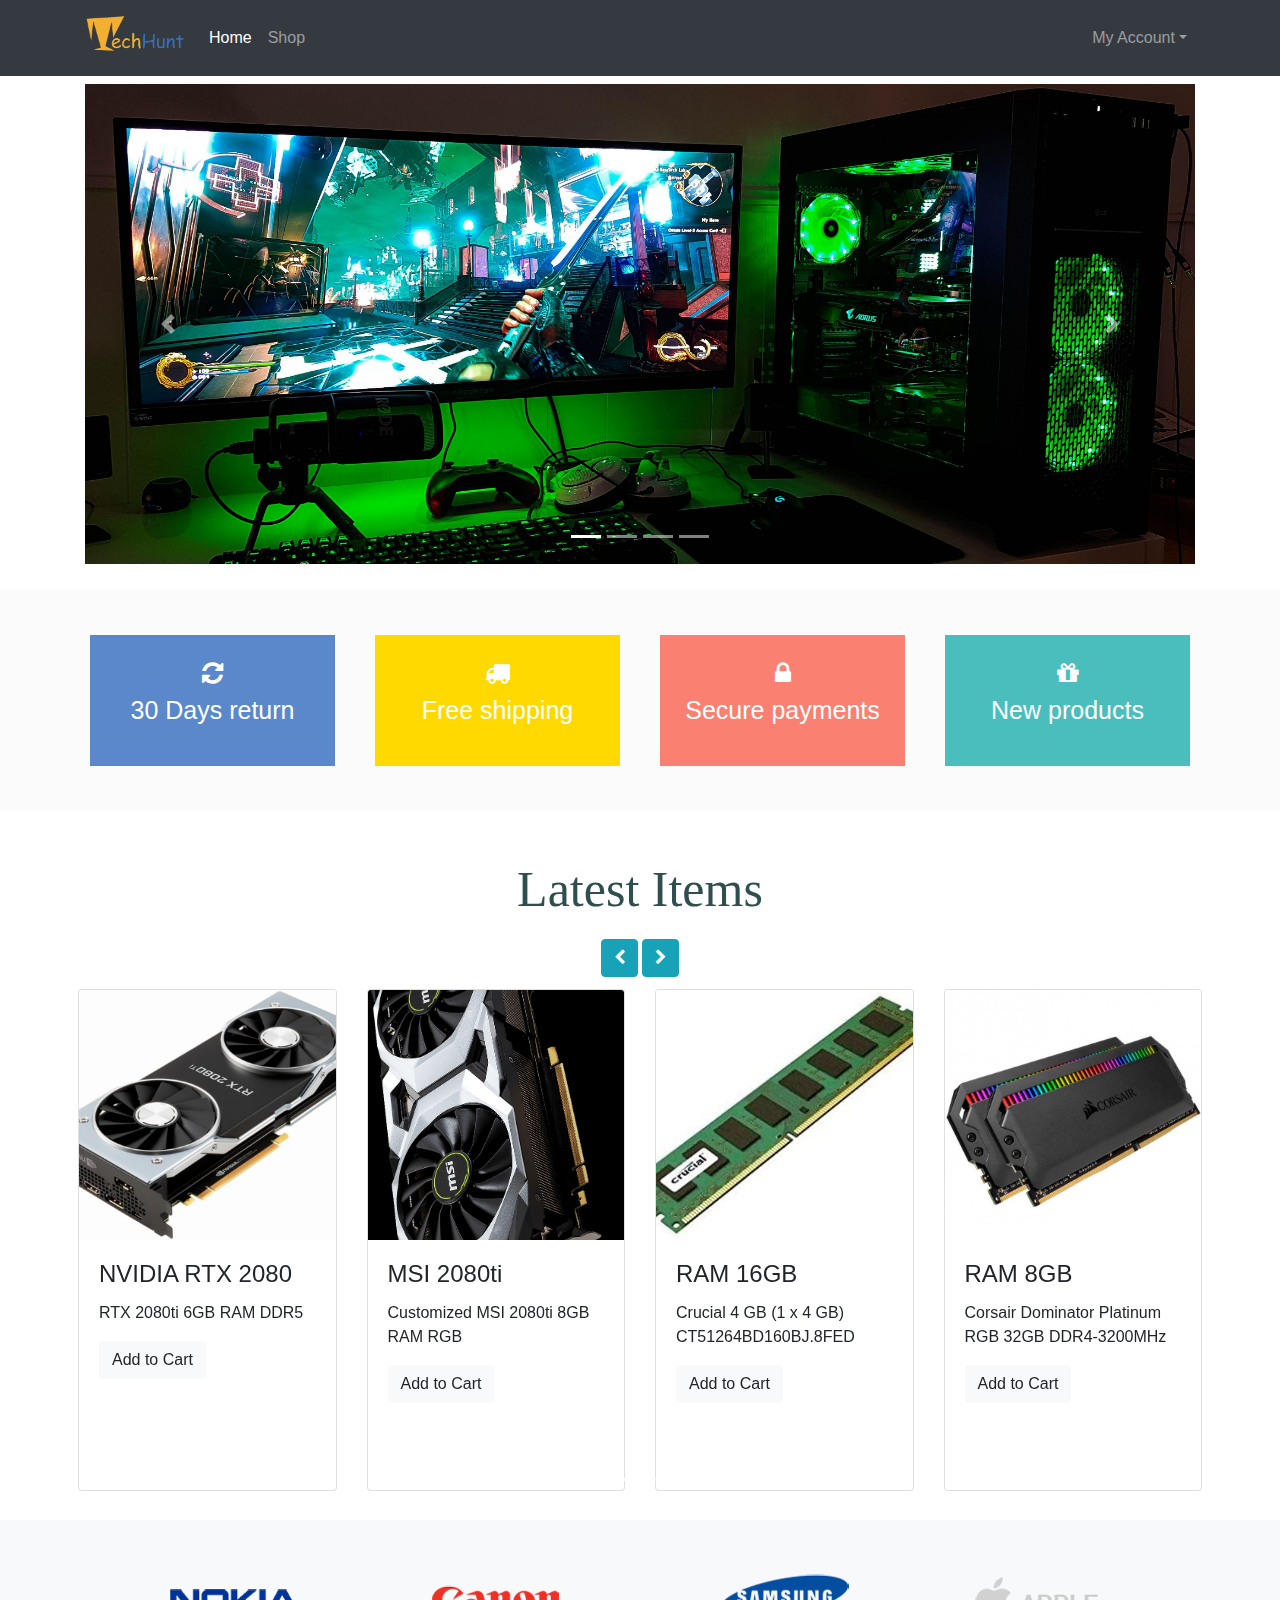
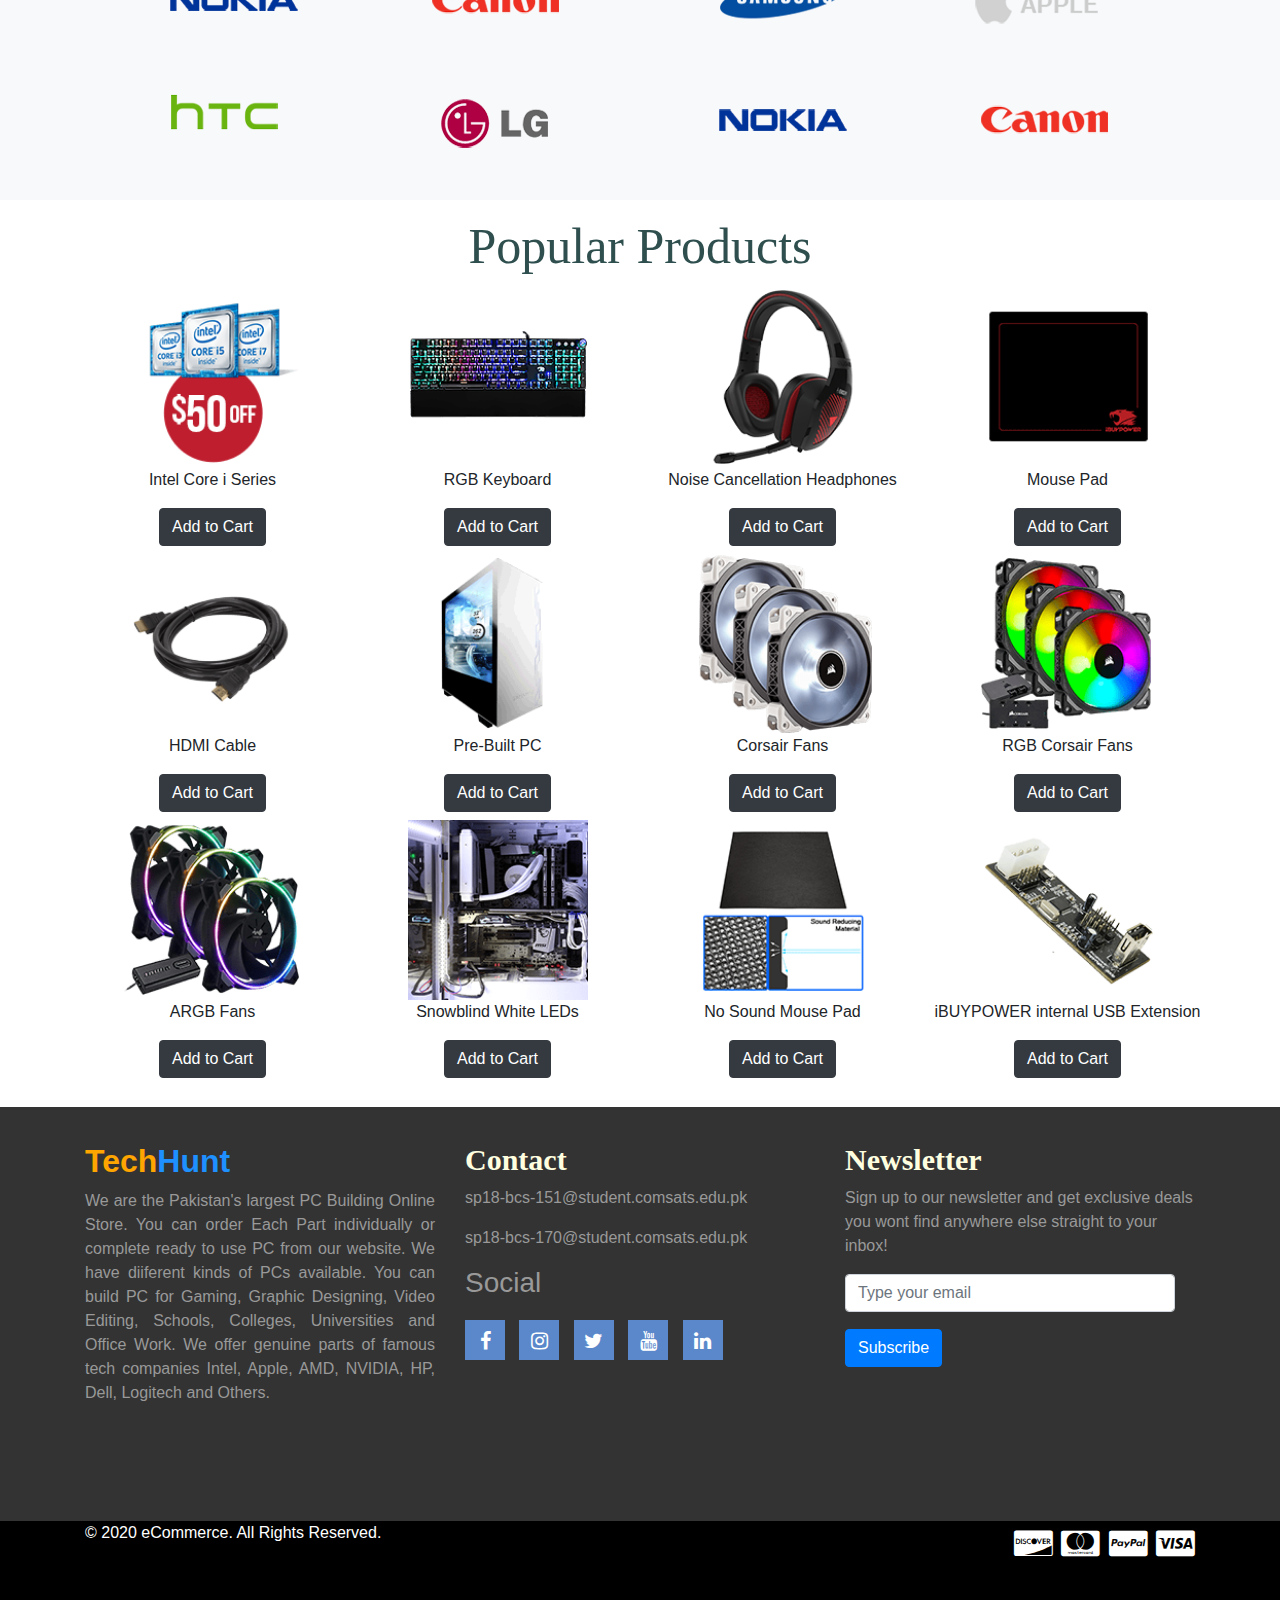
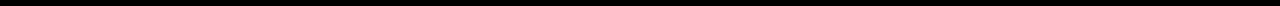
==== index.html @ 3781cc46 "Refereshed, Almost Done With Front End. Cart, Prosuct Description and Store Remaining" ====
<!DOCTYPE html>
<html>

<head>
    <title>Tech Hunt</title>
    <meta charset="utf-8">
    <meta name="viewport" content="width=device-width, initial-scale=1">

<!--    Web Icon-->
    <link rel="icon" href="img/icon-min.png">

    <link rel="stylesheet" href="css/mystyle.css">
    <link rel="stylesheet" href="css/bootstrap.min.css">
    <link rel="stylesheet" href="fa/css/font-awesome.min.css">
    <script src="js/myscript.js"></script>
    <script src="js/jquery-3.5.1.min.js"></script>
    <script src="js/popper.min.js"></script>
    <script src="js/bootstrap.min.js"></script>
</head>

<body>
<!--Navbar-->
<nav id="myNavbar" class="navbar navbar-expand-md sticky-top navbar-dark bg-dark w-100">
    <div class="container">
        <a class="navbar-brand" href="index.html"><img src="img/logo-min.png" height="50" width="100"></a>
        <button type="button" class="navbar-toggler" data-toggle="collapse" data-target="#navbarCollapse">
            <span class="fa fa-bars"></span>
        </button>
        <div id="navbarCollapse" class="collapse navbar-collapse">
            <ul class="nav navbar-nav">
                <li class="nav-item active">
                    <a href="javascript:" class="nav-link" onclick="scrollToTop(2000);">Home</a>
                </li>
                <li class="nav-item">
                    <a href="shop.html" class="nav-link">Shop</a>
                </li>
            </ul>
            <ul class="nav navbar-nav ml-auto">
                <li class="nav-item dropdown">
                    <a href="#" class="nav-link dropdown-toggle" data-toggle="dropdown">My Account</a>
                    <div class="dropdown-menu dropdown-menu-right">
                        <a href="cart.html" class="dropdown-item">Cart/Checkout</a>
                        <a href="wishlist.html" class="dropdown-item">Wishlist</a>
                        <a href="account.html" class="dropdown-item">Settings</a>
                        <div class="dropdown-divider"></div>
                        <a href="signin.html" class="dropdown-item">Login/Sign up</a>
                    </div>
                </li>
            </ul>
        </div>
    </div>
</nav>
<!--Navbar End-->
<!--Carousel to display customer's built-->
<div class="container">
    <div id="myCarousel" class="carousel slide w-100 mt-2" data-ride="carousel">
        <!-- Carousel indicators -->
        <ol class="carousel-indicators">
            <li data-target="#myCarousel" data-slide-to="0" class="active"></li>
            <li data-target="#myCarousel" data-slide-to="1"></li>
            <li data-target="#myCarousel" data-slide-to="2"></li>
            <li data-target="#myCarousel" data-slide-to="3"></li>
        </ol>
        <!-- Wrapper for carousel items -->
        <div class="carousel-inner">
            <div class="carousel-item active">
                <img src="img/carousel-1.jpg" alt="First Slide">
            </div>
            <div class="carousel-item">
                <img src="img/carousel-2.jpg" alt="Second Slide">
            </div>
            <div class="carousel-item">
                <img src="img/carousel-3.jpg" alt="Third Slide">
            </div>
            <div class="carousel-item">
                <img src="img/carousel-4.jpg" alt="Fourth Slide">
            </div>
        </div>
        <!-- Carousel controls -->
        <a class="carousel-control-prev" href="#myCarousel" data-slide="prev">
            <span class="carousel-control-prev-icon"></span>
        </a>
        <a class="carousel-control-next" href="#myCarousel" data-slide="next">
            <span class="carousel-control-next-icon"></span>
        </a>
    </div>
</div>
<!-- End Carousel to display customer's built-->
<!--Promo area-->
<div class="promo-area">
    <div class="container">
        <div class="row">
            <div class="col-md-3 col-sm-6">
                <div class="single-promo promo1">
                    <i class="fa fa-refresh"></i>
                    <p>30 Days return</p>
                </div>
            </div>
            <div class="col-md-3 col-sm-6">
                <div class="single-promo promo2">
                    <i class="fa fa-truck"></i>
                    <p>Free shipping</p>
                </div>
            </div>
            <div class="col-md-3 col-sm-6">
                <div class="single-promo promo3">
                    <i class="fa fa-lock"></i>
                    <p>Secure payments</p>
                </div>
            </div>
            <div class="col-md-3 col-sm-6">
                <div class="single-promo promo4">
                    <i class="fa fa-gift"></i>
                    <p>New products</p>
                </div>
            </div>
        </div>
    </div>
</div>
<!--Promo Area End-->
<!--Multi Item Carousel-->
<div id="multi-item-carousel-div" class="container mt-5">
    <div class="row">
        <div class="col-12 mb-2"><h1 class="lph1">Latest Items</h1></div>
    </div>
    <div class="row">
        <!--Carousel Wrapper-->
        <div id="multi-item-carousel" class="carousel slide carousel-multi-item mt-0" data-ride="carousel">
            <!--Controls-->
            <div class="controls-top p-1 w-100 text-center">
                <a class="btn btn-info" href="#multi-item-carousel" data-slide="prev"><i class="fa fa-chevron-left"></i></a>
                <a class="btn btn-info" href="#multi-item-carousel" data-slide="next"><i class="fa fa-chevron-right"></i></a>
            </div>
            <!--/.Controls-->
            <!--Indicators-->
            <ol class="carousel-indicators">
                <li data-target="#multi-item-carousel" data-slide-to="0" class="active"></li>
                <li data-target="#multi-item-carousel" data-slide-to="1"></li>
            </ol>
            <!--/.Indicators-->
            <!--Slides-->
            <div class="carousel-inner p-2" role="listbox">
                <!--First slide-->
                <div class="carousel-item active">
                    <div class="row">
                        <div class="col-md-3">
                            <div class="card mb-2">
                                <img class="card-img-top" src="img/latest-item-1.jpg" alt="Card image cap">
                                <div class="card-body">
                                    <h4 class="card-title">NVIDIA RTX 2080</h4>
                                    <p class="card-text">RTX 2080ti 6GB RAM DDR5</p>
                                    <a class="btn btn-light">Add to Cart</a>
                                </div>
                            </div>
                        </div>
                        <div class="col-md-3 clearfix d-none d-md-block">
                            <div class="card mb-2">
                                <img class="card-img-top" src="img/latest-item-2.jpg" alt="Card image cap">
                                <div class="card-body">
                                    <h4 class="card-title">MSI 2080ti</h4>
                                    <p class="card-text">Customized MSI 2080ti 8GB RAM RGB</p>
                                    <a class="btn btn-light">Add to Cart</a>
                                </div>
                            </div>
                        </div>
                        <div class="col-md-3 clearfix d-none d-md-block">
                            <div class="card mb-2">
                                <img class="card-img-top" src="img/latest-item-3.jpg" alt="Card image cap">
                                <div class="card-body">
                                    <h4 class="card-title">RAM 16GB</h4>
                                    <p class="card-text">
                                        Crucial 4 GB (1 x 4 GB) CT51264BD160BJ.8FED</p>
                                    <a class="btn btn-light">Add to Cart</a>
                                </div>
                            </div>
                        </div>
                        <div class="col-md-3 clearfix d-none d-md-block">
                            <div class="card mb-2">
                                <img class="card-img-top" src="img/latest-item-4.jpg" alt="Card image cap">
                                <div class="card-body">
                                    <h4 class="card-title">RAM 8GB</h4>
                                    <p class="card-text">Corsair Dominator Platinum RGB 32GB DDR4-3200MHz</p>
                                    <a class="btn btn-light">Add to Cart</a>
                                </div>
                            </div>
                        </div>
                    </div>
                </div>
                <!--/.First slide-->
                <!--Second slide-->
                <div class="carousel-item">
                    <div class="row">
                        <div class="col-md-3">
                            <div class="card mb-2">
                                <img class="card-img-top" src="img/latest-item-5.jpg" alt="Card image cap">
                                <div class="card-body">
                                    <h4 class="card-title">RAM 16GB</h4>
                                    <p class="card-text">G.Skill TridentZ RGB 16GB DDR4-2400MHz</p>
                                    <a class="btn btn-light">Add to Cart</a>
                                </div>
                            </div>
                        </div>
                        <div class="col-md-3 clearfix d-none d-md-block">
                            <div class="card mb-2">
                                <img class="card-img-top" src="img/latest-item-6.jpg" alt="Card image cap">
                                <div class="card-body">
                                    <h4 class="card-title">SSD 500GB</h4>
                                    <p class="card-text">FireCuda 510. Some solid read/write speeds.</p>
                                    <a class="btn btn-light">Add to Cart</a>
                                </div>
                            </div>
                        </div>
                        <div class="col-md-3 clearfix d-none d-md-block">
                            <div class="card mb-2">
                                <img class="card-img-top" src="img/latest-item-7.jpg" alt="Card image cap">
                                <div class="card-body">
                                    <h4 class="card-title">PC Case</h4>
                                    <p class="card-text">White, Elequoent and Transpaernt PC Case.</p>
                                    <a class="btn btn-light">Add to Cart</a>
                                </div>
                            </div>
                        </div>
                        <div class="col-md-3 clearfix d-none d-md-block">
                            <div class="card mb-2">
                                <img class="card-img-top" src="img/latest-item-8.jpg" alt="Card image cap">
                                <div class="card-body">
                                    <h4 class="card-title">ASUS Monitor</h4>
                                    <p class="card-text">ASUS ROG Monitor For Gaming</p>
                                    <a class="btn btn-light">Add to Cart</a>
                                </div>
                            </div>
                        </div>
                    </div>
                </div>
                <!--/.Second slide-->
            </div>
            <!--/.Slides-->
        </div>
        <!--/.Carousel Wrapper-->
    </div>
</div>
<!--Multi Item Carousel End-->
<!--Brands-->
<div class="brands-area bg-light">
    <div class="container">
        <div class="row">
            <div class="col-md-12">
                <img src="img/brand1.png" alt="">
                <img src="img/brand2.png" alt="">
                <img src="img/brand3.png" alt="">
                <img src="img/brand4.png" alt="">
                <img src="img/brand5.png" alt="">
                <img src="img/brand6.png" alt="">
                <img src="img/brand1.png" alt="">
                <img src="img/brand2.png" alt="">
            </div>
        </div>
    </div>
</div>
<!--Brands End-->
<!--Popular Items-->
<div class="container mt-3">
    <div class="row">
        <div class="col-12"><h1 class="lph1">Popular Products</h1></div>
    </div>

    <div class="row text-center">

        <div class="p-1 col-sm-6 col-md-4 col-lg-3">
            <img src="img/lp/1.png" width="180px" height="180px">
            <p>Intel Core i Series</p>
            <button class="btn btn-dark">Add to Cart</button>
        </div>
        <div class="p-1 col-sm-6 col-md-4 col-lg-3">
            <img src="img/lp/2.png" width="180px" height="180px">
            <p>RGB Keyboard</p>
            <button class="btn btn-dark">Add to Cart</button>
        </div>
        <div class="p-1 col-sm-6 col-md-4 col-lg-3">
            <img src="img/lp/3.png" width="180px" height="180px">
            <p>Noise Cancellation Headphones</p>
            <button class="btn btn-dark">Add to Cart</button>
        </div>
        <div class="p-1 col-sm-6 col-md-4 col-lg-3">
            <img src="img/lp/4.png" width="180px" height="180px">
            <p>Mouse Pad</p>
            <button class="btn btn-dark">Add to Cart</button>
        </div>
        <div class="p-1 col-sm-6 col-md-4 col-lg-3">
            <img src="img/lp/5.png" width="180px" height="180px">
            <p>HDMI Cable</p>
            <button class="btn btn-dark">Add to Cart</button>
        </div>
        <div class="p-1 col-sm-6 col-md-4 col-lg-3">
            <img src="img/lp/6.gif" width="180px" height="180px">
            <p>Pre-Built PC</p>
            <button class="btn btn-dark">Add to Cart</button>
        </div>
        <div class="p-1 col-sm-6 col-md-4 col-lg-3">
            <img src="img/lp/7.png" width="180px" height="180px">
            <p>Corsair Fans</p>
            <button class="btn btn-dark">Add to Cart</button>
        </div>
        <div class="p-1 col-sm-6 col-md-4 col-lg-3">
            <img src="img/lp/8.png" width="180px" height="180px">
            <p>RGB Corsair Fans</p>
            <button class="btn btn-dark">Add to Cart</button>
        </div>
        <div class="p-1 col-sm-6 col-md-4 col-lg-3">
            <img src="img/lp/9.png" width="180px" height="180px">
            <p>ARGB Fans</p>
            <button class="btn btn-dark">Add to Cart</button>
        </div>
        <div class="p-1 col-sm-6 col-md-4 col-lg-3">
            <img src="img/lp/10.png" width="180px" height="180px">
            <p>Snowblind White LEDs</p>
            <button class="btn btn-dark">Add to Cart</button>
        </div>
        <div class="p-1 col-sm-6 col-md-4 col-lg-3">
            <img src="img/lp/11.png" width="180px" height="180px">
            <p>No Sound Mouse Pad</p>
            <button class="btn btn-dark">Add to Cart</button>
        </div>
        <div class="p-1 col-sm-6 col-md-4 col-lg-3">
            <img src="img/lp/12.png" width="180px" height="180px">
            <p>iBUYPOWER internal USB Extension</p>
            <button class="btn btn-dark">Add to Cart</button>
        </div>
    </div>
</div>
<!--Popular Items End-->
<!--Top Footer Area-->
<div class="footer-top-area">
    <div class="container">
        <div class="row">
            <div class="col-md-4">
                <div class="footer-about-us">
                    <h2>
                        <a style="color: orange">Tech</a><a style="color: dodgerblue">Hunt</a>
                    </h2>
                    <p>We are the Pakistan's largest PC Building Online Store. You can order Each Part individually or
                    complete ready to use PC from our website. We have diiferent kinds of PCs available. You can build
                        PC for Gaming, Graphic Designing, Video Editing, Schools, Colleges, Universities and Office Work.
                    We offer genuine parts of famous tech companies Intel, Apple, AMD, NVIDIA, HP, Dell, Logitech and
                    Others.
                    </p>
                </div>
            </div>
            <div class="col-md-4">
                <div class="footer-newsletter">
                    <h2 class="footer-wid-title">Contact</h2>
                    <p>sp18-bcs-151@student.comsats.edu.pk</p>
                    <p>sp18-bcs-170@student.comsats.edu.pk</p>
                    <h3 class="h3">Social</h3>
                    <div class="footer-social">
                        <a href="https://www.facebook.com/" target="_blank"><i class="fa fa-facebook"></i></a>
                        <a href="https://www.instagram.com/" target="_blank"><i class="fa fa-instagram"></i></a>
                        <a href="https://www.twitter.com/" target="_blank"><i class="fa fa-twitter"></i></a>
                        <a href="https://www.youtube.com/" target="_blank"><i class="fa fa-youtube"></i></a>
                        <a href="https://www.linkedin.com/" target="_blank"><i class="fa fa-linkedin"></i></a>
                    </div>
                </div>
            </div>
            <div class="col-md-4">
                <div class="footer-newsletter">
                    <h2 class="footer-wid-title">Newsletter</h2>
                    <p>Sign up to our newsletter and get exclusive deals you wont find anywhere else straight to your inbox!</p>
                    <div class="input-group">
                        <form id="sub-form" class="form-inline" action="#">
                            <div class="col-12">
                                <label>
                                    <input class="form-control" type="email" placeholder="Type your email">
                                </label>
                            </div>
                            <div class="col-12">
                                <input class="btn btn-primary" type="submit" value="Subscribe">
                            </div>
                        </form>
                    </div>
                </div>
            </div>
        </div>
    </div>
</div>
<!--Top Footer Area End-->
<!--Bottom Footer-->
<div class="footer-bottom-area">
    <div class="container">
        <div class="row">
            <div class="col-md-8">
                <div class="copyright">
                    <p>© 2020 eCommerce. All Rights Reserved.</p>
                </div>
            </div>
            <div class="col-md-4">
                <div class="footer-card-icon">
                    <i class="fa fa-cc-discover"></i>
                    <i class="fa fa-cc-mastercard"></i>
                    <i class="fa fa-cc-paypal"></i>
                    <i class="fa fa-cc-visa"></i>
                </div>
            </div>
        </div>
    </div>
</div>
<!--Bottom Footer End-->
</body>
</html>
---- css/mystyle.css ----
body {
    margin: 0;
    padding: 0;
    border: 0;
}
img {
    object-fit: cover;
}
/*Index Page*/
.jumbo {
    background-image: url("../img/bg.jpg");
    background-size:100%;
    background-repeat: no-repeat;
    background-attachment: fixed;
}
/*Footer*/
.copyright {
    background-color: black;
    color: white;
    width: 100%;
    text-align: center;

}
/*Carousel slider to show customer's PC*/
#myCarousel .carousel-item img {
    height: 480px;
    width: 100%;
}
/*Top Footer*/
.footer-top-area {
    margin-top: 2%;
    background: none repeat scroll 0 0 #333;
    color: #999;
    padding: 35px 0 100px;
}
@media only screen and (max-width: 767px) {
    .footer-top-area .zigzag-bottom{
        padding: 35px 0 125px;
    }
}
.footer-top-area .zigzag-bottom {
    background: #f4f4f4;
}
.footer-social a {
    background: none repeat scroll 0 0 #5a88ca;
    color: #fff;
    display: inline-block;
    font-size: 20px;
    height: 40px;
    margin-bottom: 10px;
    margin-right: 10px;
    padding-top: 5px;
    text-align: center;
    width: 40px;
    border: 1px solid #5a88ca;
}
.footer-about-us h2 {
    font-weight: bold;
}
.footer-about-us p {
    text-align: justify;
}
.footer-social {
    margin-top: 20px;
}
.footer-newsletter {
    display: block;
    font-family: Arial, Helvetica, sans-serif;
}
.footer-wid-title {
    font-family: "raleway", serif;
    font-size: 30px;
    font-weight: Bold;
    color: lightyellow;
}
#sub-form div {
    padding: 0;
}
#sub-form div .form-control {
    width: 100%;
}
#sub-form div .btn {
    margin-top: 5%;
}
/*Bottom Footer*/
.footer-bottom-area {
    background: none repeat scroll 0 0 #000;
    color: #fff;
    padding-bottom: 40px;
}
.footer-card-icon {
    font-size: 30px;
    text-align: right;
}
.copyright {
    text-align: left;
}
/*Index Page promo*/
.promo-area {
    margin-top: 2%;
    background: #fbfbfb;
    color: #fff;
    padding: 40px 0 40px;
}
.single-promo {
    font-size: 25px;
    font-weight: 200;
    padding: 20px 10px;
    margin: 2% 2%;
    text-align: center;
}
.promo1 {
    background-color: #5a88ca;
}
.promo2 {
    background-color: #ffd900;
}
.promo3 {
    background-color: #fa8072;
}
.promo4 {
    background-color: #4abebd;
}
.promo1:hover, .promo2:hover, .promo3:hover, .promo4:hover{
    background-color: black;
}
/*2nd Carousel*/
.carousel2-header {
    font-size: 60px;
    margin-bottom: 0;
    color: white;
    font-family: "Calibri",serif;
    font-weight: 100;
    width: 100%;
    text-align: center;
}
#multi-item-carousel img {
    height: 250px;
}
#multi-item-carousel .card-body{
    height: 250px;
}
/*Brand Area*/
.brands-area {
    text-align: center;
    width: 100%;
    margin-top: 1%;
    padding: 20px 0 20px;
}
/*Latest Products Area*/
.lph1 {
    font-size: 50px;
    text-align: center;
    color: darkslategrey;
    font-family: "Calibri",serif;
    font-weight: 100;
}
/* Login form */
#tron{
    background: url("../img/carousel-1.jpg");
    background-size: 100% 100%;
    text-align: center;
    border-radius: 0% !important;
    background-size: cover;
    position: centre centre;
    height: 500px;
    z-index: -1;
    opacity: 0.9;
    background-color: black;

}
#first{
    background: url("../img/login.jpg");
    width: 320px;
    height: 420px;
    float:right;
    box-sizing: border-box;
}
#signup .btn{
    background-color: white;
    border: none;
    color: white;
    padding: 16px 32px;
    text-align: center;
    font-size: 40px;
    margin-left: 50px;
    transition: 0.3s;
}

#signup .btn:hover {
    background-color: #3e8e41;
    color: white;
}
#first{
    float:right;
    width: 30%;
    background-color: black;
    height: 500px;
}
#head{
    color: antiquewhite;font-family:'Franklin Gothic Medium', 'Arial Narrow', Arial, sans-serif;margin-left: 20px;margin-top: 50px;
}
#signup @font-face {
    font-family: myFirstFont;
    src: url(https://www.myfonts.com/fonts/zetafonts/adlery-pro/);
}
/* SignUP styling */
#signup{
    background: url("../img/login_1.jpg");
    width: 1100px;
    margin: 0 auto;
    height: 800px;
    background-color: yellow;
    box-shadow: 5px 10px 5px #888888;
}
/* for left side columns */
#up{
    width: 50%;
    color: #f4f4f4;
    margin: 0 auto;
}
/* for right side colums */
#down{
    width: 50%;
    color: #f4f4f4;
}
#datepicker{
    width:50%;
}
#datepicker > span:hover{cursor: pointer;}

#lab{
    color: white;
}
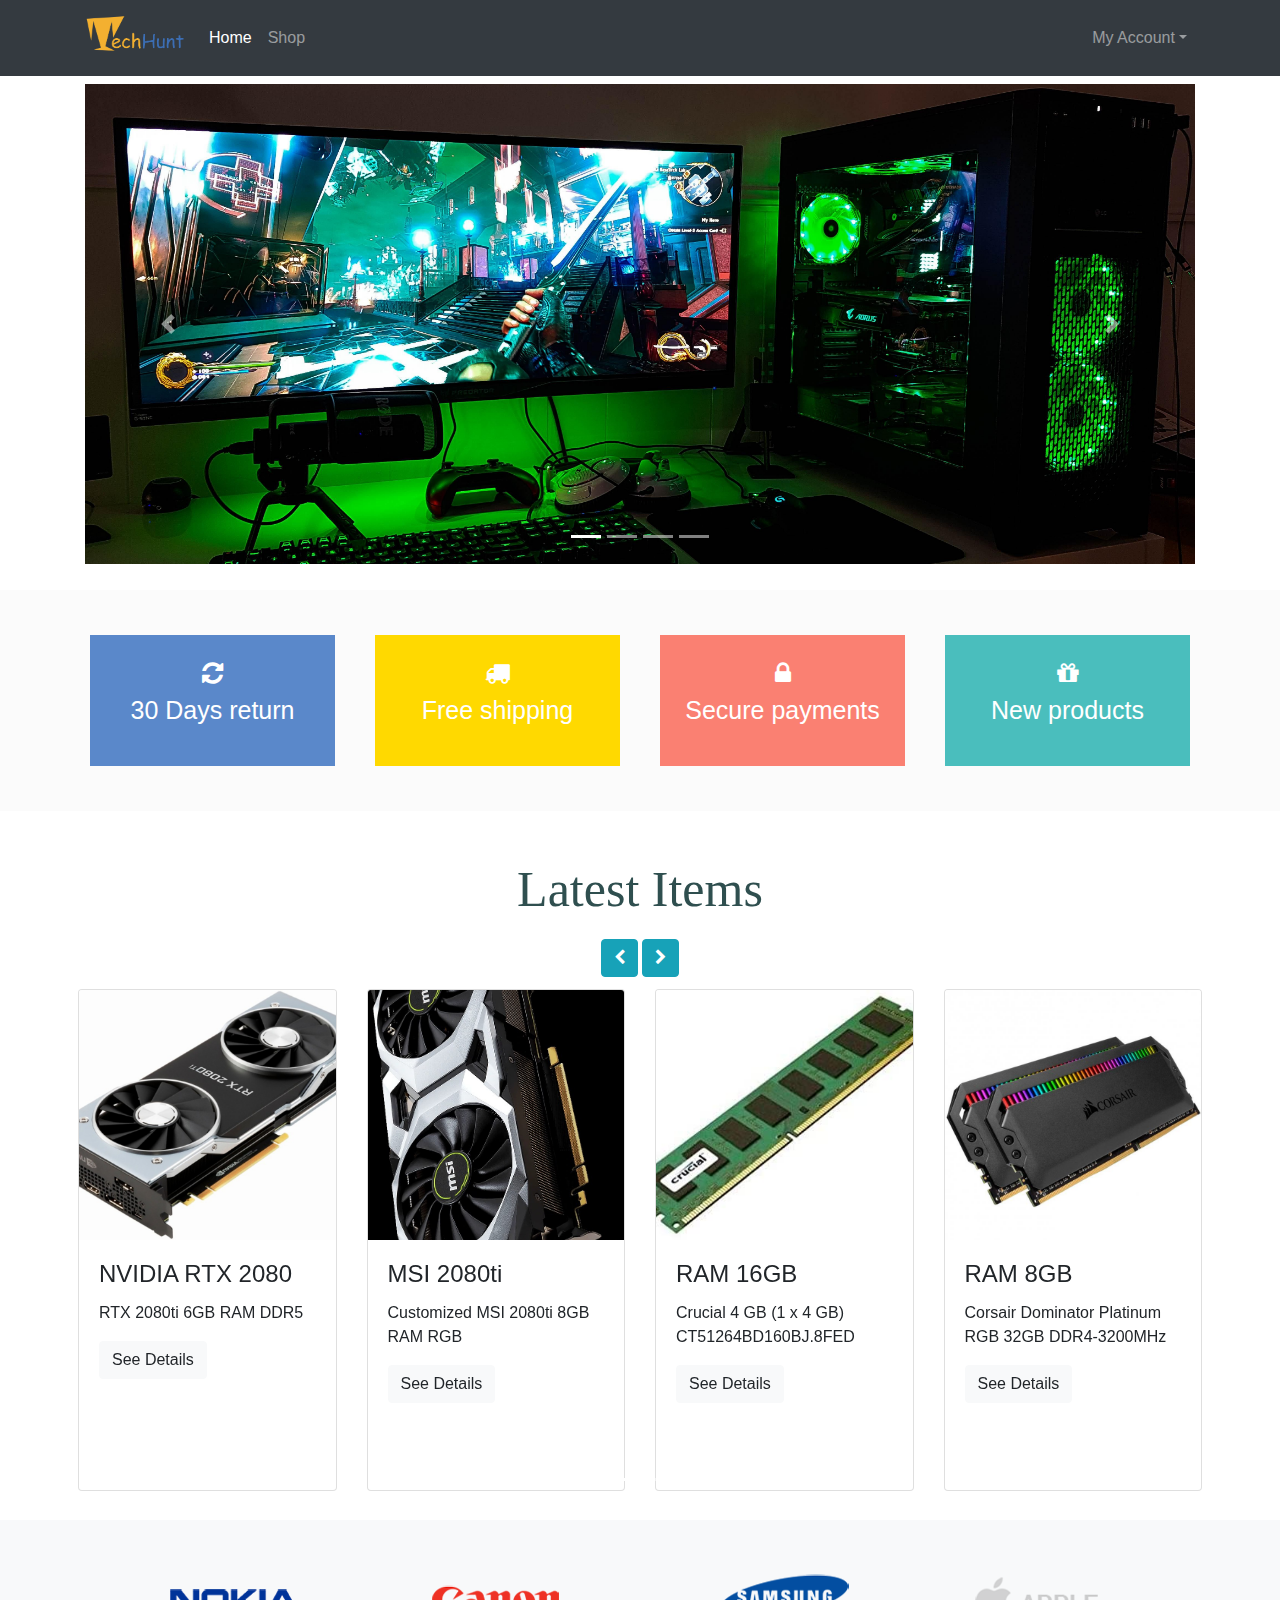
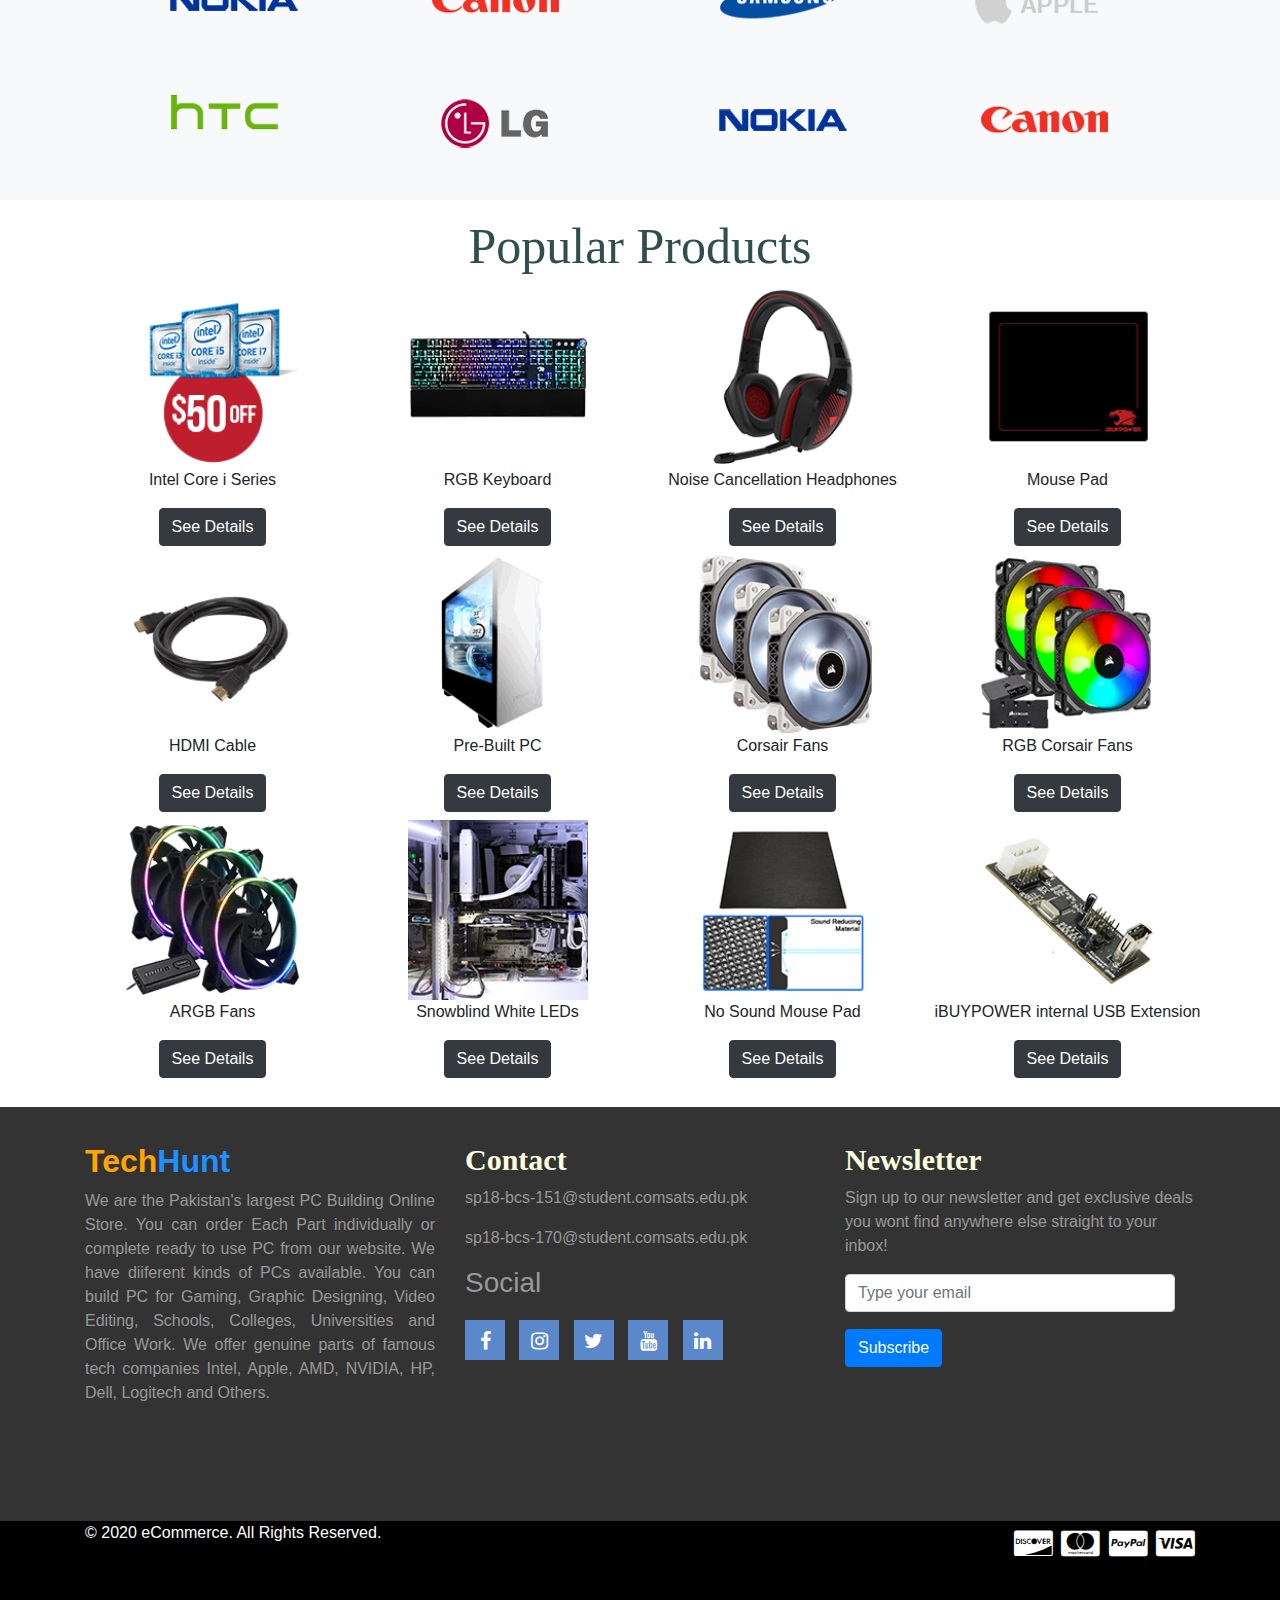
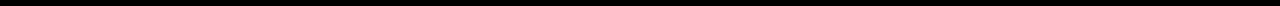
==== commit c402dd3c: "Done with almost everything. Checkout/Cart and shop remaining" ====
--- a/index.html
+++ b/index.html
@@ -149,7 +149,7 @@
                                 <div class="card-body">
                                     <h4 class="card-title">NVIDIA RTX 2080</h4>
                                     <p class="card-text">RTX 2080ti 6GB RAM DDR5</p>
-                                    <a class="btn btn-light">Add to Cart</a>
+                                    <a class="btn btn-light">See Details</a>
                                 </div>
                             </div>
                         </div>
@@ -159,7 +159,7 @@
                                 <div class="card-body">
                                     <h4 class="card-title">MSI 2080ti</h4>
                                     <p class="card-text">Customized MSI 2080ti 8GB RAM RGB</p>
-                                    <a class="btn btn-light">Add to Cart</a>
+                                    <a class="btn btn-light">See Details</a>
                                 </div>
                             </div>
                         </div>
@@ -170,7 +170,7 @@
                                     <h4 class="card-title">RAM 16GB</h4>
                                     <p class="card-text">
                                         Crucial 4 GB (1 x 4 GB) CT51264BD160BJ.8FED</p>
-                                    <a class="btn btn-light">Add to Cart</a>
+                                    <a class="btn btn-light">See Details</a>
                                 </div>
                             </div>
                         </div>
@@ -180,7 +180,7 @@
                                 <div class="card-body">
                                     <h4 class="card-title">RAM 8GB</h4>
                                     <p class="card-text">Corsair Dominator Platinum RGB 32GB DDR4-3200MHz</p>
-                                    <a class="btn btn-light">Add to Cart</a>
+                                    <a class="btn btn-light">See Details</a>
                                 </div>
                             </div>
                         </div>
@@ -196,7 +196,7 @@
                                 <div class="card-body">
                                     <h4 class="card-title">RAM 16GB</h4>
                                     <p class="card-text">G.Skill TridentZ RGB 16GB DDR4-2400MHz</p>
-                                    <a class="btn btn-light">Add to Cart</a>
+                                    <a class="btn btn-light">See Details</a>
                                 </div>
                             </div>
                         </div>
@@ -206,7 +206,7 @@
                                 <div class="card-body">
                                     <h4 class="card-title">SSD 500GB</h4>
                                     <p class="card-text">FireCuda 510. Some solid read/write speeds.</p>
-                                    <a class="btn btn-light">Add to Cart</a>
+                                    <a class="btn btn-light">See Details</a>
                                 </div>
                             </div>
                         </div>
@@ -216,7 +216,7 @@
                                 <div class="card-body">
                                     <h4 class="card-title">PC Case</h4>
                                     <p class="card-text">White, Elequoent and Transpaernt PC Case.</p>
-                                    <a class="btn btn-light">Add to Cart</a>
+                                    <a class="btn btn-light">See Details</a>
                                 </div>
                             </div>
                         </div>
@@ -226,7 +226,7 @@
                                 <div class="card-body">
                                     <h4 class="card-title">ASUS Monitor</h4>
                                     <p class="card-text">ASUS ROG Monitor For Gaming</p>
-                                    <a class="btn btn-light">Add to Cart</a>
+                                    <a class="btn btn-light">See Details</a>
                                 </div>
                             </div>
                         </div>
@@ -269,62 +269,62 @@
         <div class="p-1 col-sm-6 col-md-4 col-lg-3">
             <img src="img/lp/1.png" width="180px" height="180px">
             <p>Intel Core i Series</p>
-            <button class="btn btn-dark">Add to Cart</button>
+            <button class="btn btn-dark">See Details</button>
         </div>
         <div class="p-1 col-sm-6 col-md-4 col-lg-3">
             <img src="img/lp/2.png" width="180px" height="180px">
             <p>RGB Keyboard</p>
-            <button class="btn btn-dark">Add to Cart</button>
+            <button class="btn btn-dark">See Details</button>
         </div>
         <div class="p-1 col-sm-6 col-md-4 col-lg-3">
             <img src="img/lp/3.png" width="180px" height="180px">
             <p>Noise Cancellation Headphones</p>
-            <button class="btn btn-dark">Add to Cart</button>
+            <button class="btn btn-dark">See Details</button>
         </div>
         <div class="p-1 col-sm-6 col-md-4 col-lg-3">
             <img src="img/lp/4.png" width="180px" height="180px">
             <p>Mouse Pad</p>
-            <button class="btn btn-dark">Add to Cart</button>
+            <button class="btn btn-dark">See Details</button>
         </div>
         <div class="p-1 col-sm-6 col-md-4 col-lg-3">
             <img src="img/lp/5.png" width="180px" height="180px">
             <p>HDMI Cable</p>
-            <button class="btn btn-dark">Add to Cart</button>
+            <button class="btn btn-dark">See Details</button>
         </div>
         <div class="p-1 col-sm-6 col-md-4 col-lg-3">
             <img src="img/lp/6.gif" width="180px" height="180px">
             <p>Pre-Built PC</p>
-            <button class="btn btn-dark">Add to Cart</button>
+            <button class="btn btn-dark">See Details</button>
         </div>
         <div class="p-1 col-sm-6 col-md-4 col-lg-3">
             <img src="img/lp/7.png" width="180px" height="180px">
             <p>Corsair Fans</p>
-            <button class="btn btn-dark">Add to Cart</button>
+            <button class="btn btn-dark">See Details</button>
         </div>
         <div class="p-1 col-sm-6 col-md-4 col-lg-3">
             <img src="img/lp/8.png" width="180px" height="180px">
             <p>RGB Corsair Fans</p>
-            <button class="btn btn-dark">Add to Cart</button>
+            <button class="btn btn-dark">See Details</button>
         </div>
         <div class="p-1 col-sm-6 col-md-4 col-lg-3">
             <img src="img/lp/9.png" width="180px" height="180px">
             <p>ARGB Fans</p>
-            <button class="btn btn-dark">Add to Cart</button>
+            <button class="btn btn-dark">See Details</button>
         </div>
         <div class="p-1 col-sm-6 col-md-4 col-lg-3">
             <img src="img/lp/10.png" width="180px" height="180px">
             <p>Snowblind White LEDs</p>
-            <button class="btn btn-dark">Add to Cart</button>
+            <button class="btn btn-dark">See Details</button>
         </div>
         <div class="p-1 col-sm-6 col-md-4 col-lg-3">
             <img src="img/lp/11.png" width="180px" height="180px">
             <p>No Sound Mouse Pad</p>
-            <button class="btn btn-dark">Add to Cart</button>
+            <button class="btn btn-dark">See Details</button>
         </div>
         <div class="p-1 col-sm-6 col-md-4 col-lg-3">
             <img src="img/lp/12.png" width="180px" height="180px">
             <p>iBUYPOWER internal USB Extension</p>
-            <button class="btn btn-dark">Add to Cart</button>
+            <button class="btn btn-dark">See Details</button>
         </div>
     </div>
 </div>
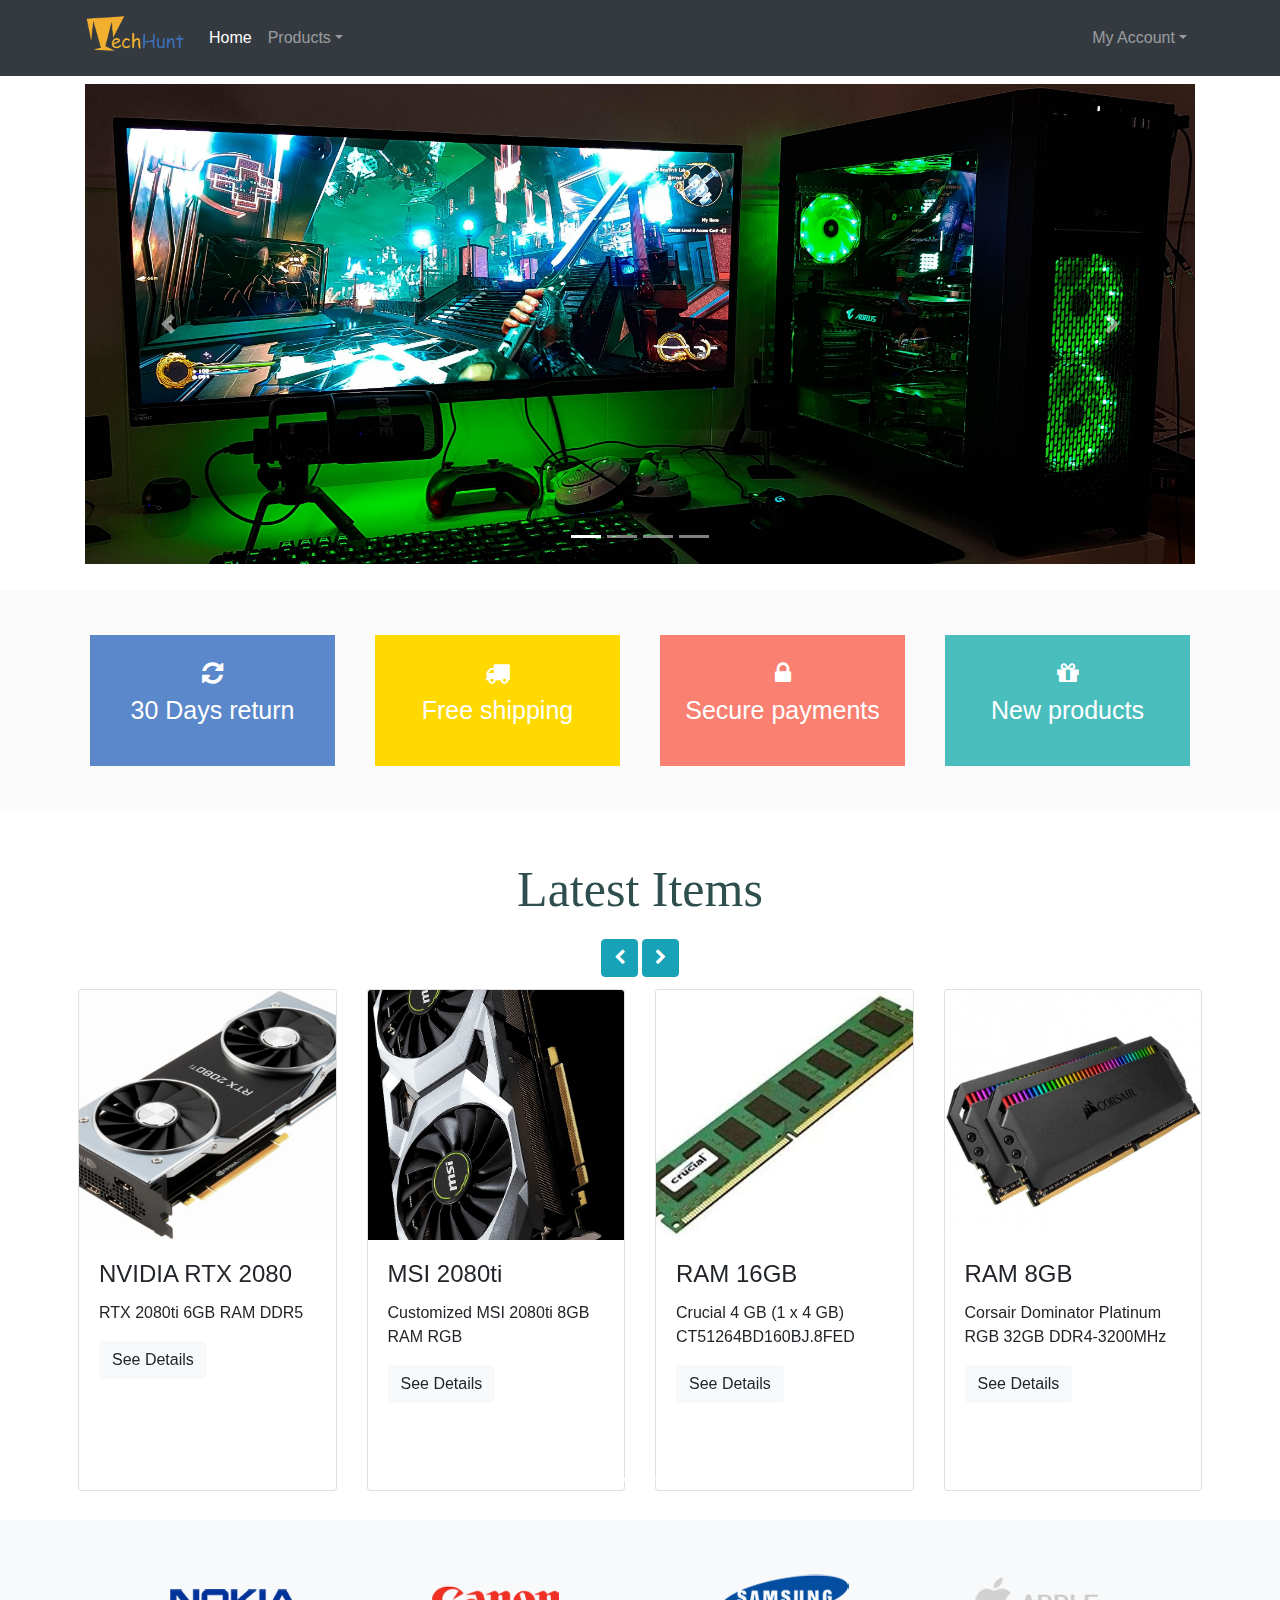
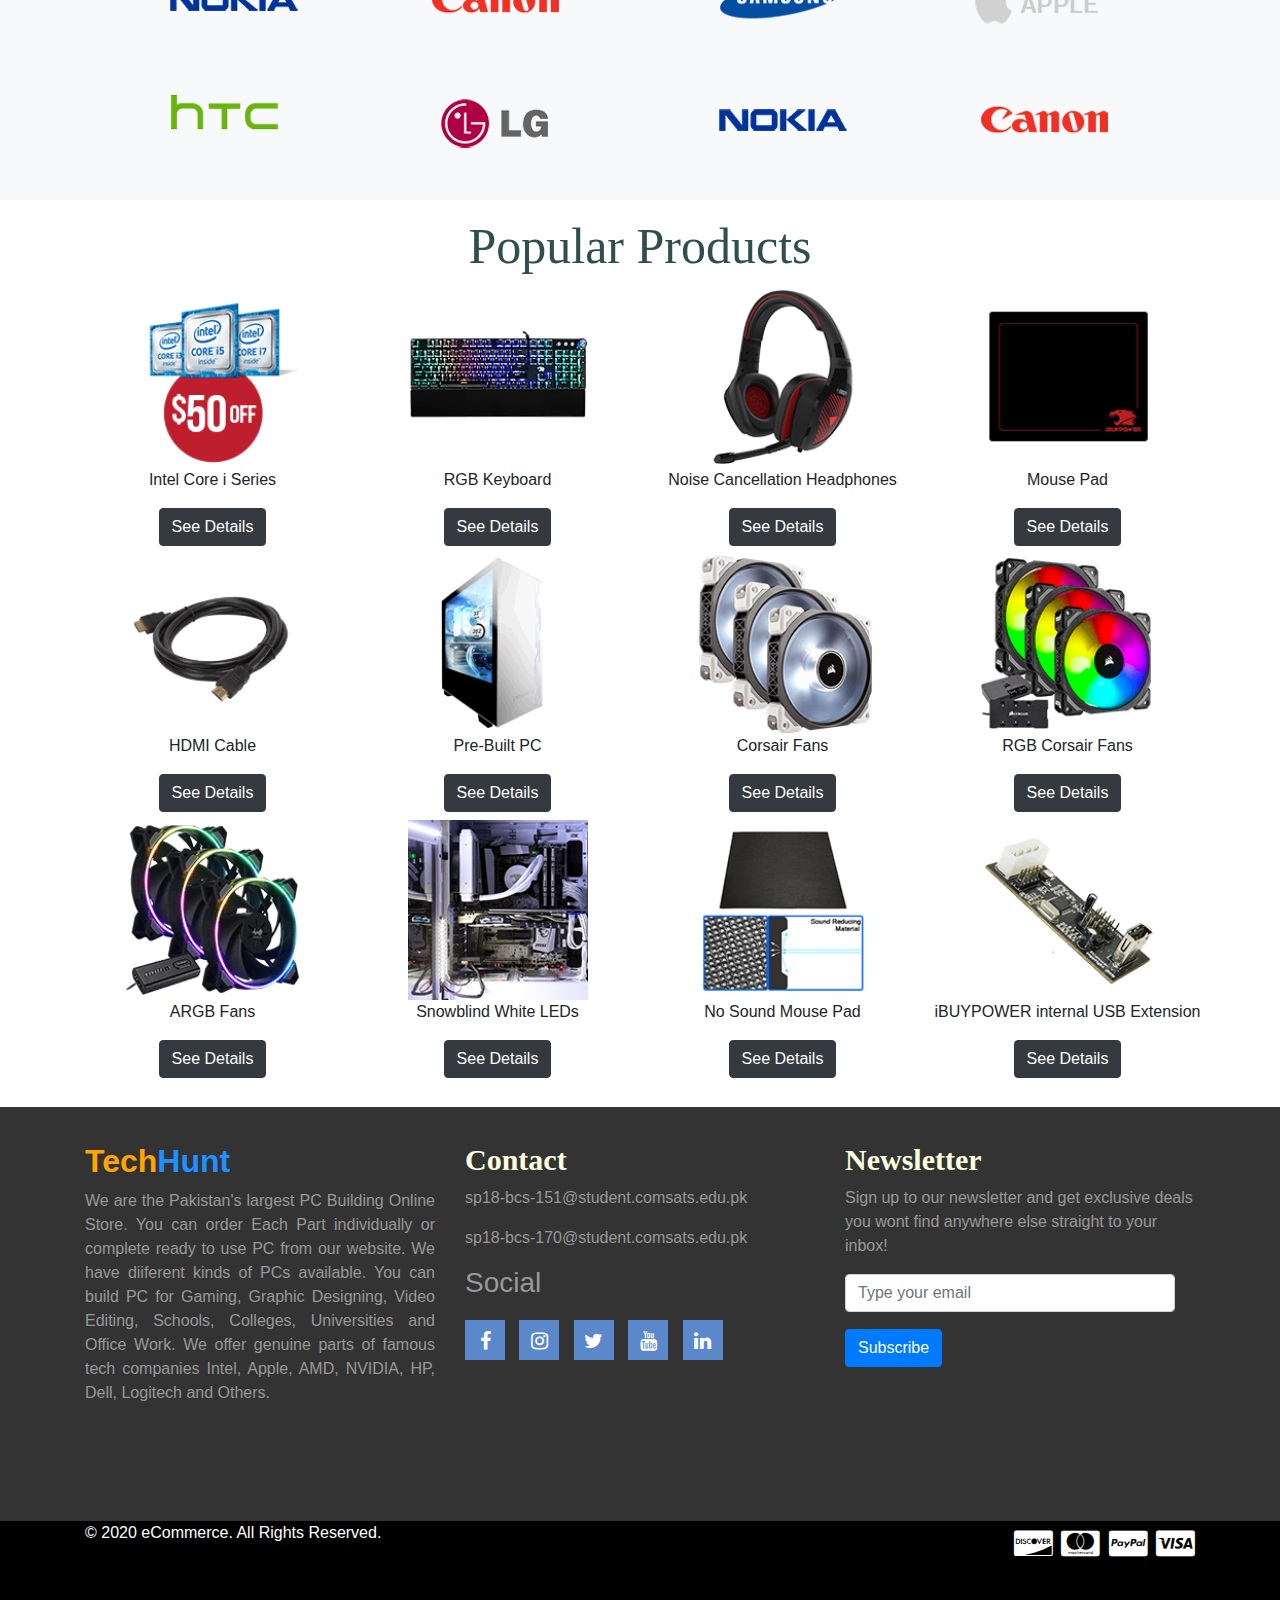
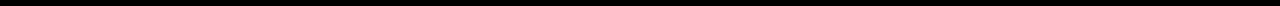
==== commit 458a5748: "Shariq Motherborad Merged" ====
--- a/index.html
+++ b/index.html
@@ -31,8 +31,13 @@
                 <li class="nav-item active">
                     <a href="javascript:" class="nav-link" onclick="scrollToTop(2000);">Home</a>
                 </li>
-                <li class="nav-item">
-                    <a href="shop.html" class="nav-link">Shop</a>
+            </ul>
+            <ul class="nav navbar-nav">
+                <li class="nav-item dropdown">
+                    <a href="#" class="nav-link dropdown-toggle" data-toggle="dropdown">Products</a>
+                    <div class="dropdown-menu dropdown-menu-right">
+                        <a href="motherboard.html" class="dropdown-item">Motherboard</a>
+                    </div>
                 </li>
             </ul>
             <ul class="nav navbar-nav ml-auto">
--- a/css/mystyle.css
+++ b/css/mystyle.css
@@ -231,4 +231,7 @@
 
 #lab{
     color: white;
+}
+#checkoutform span .btn:hover {
+    background-color: none;
 }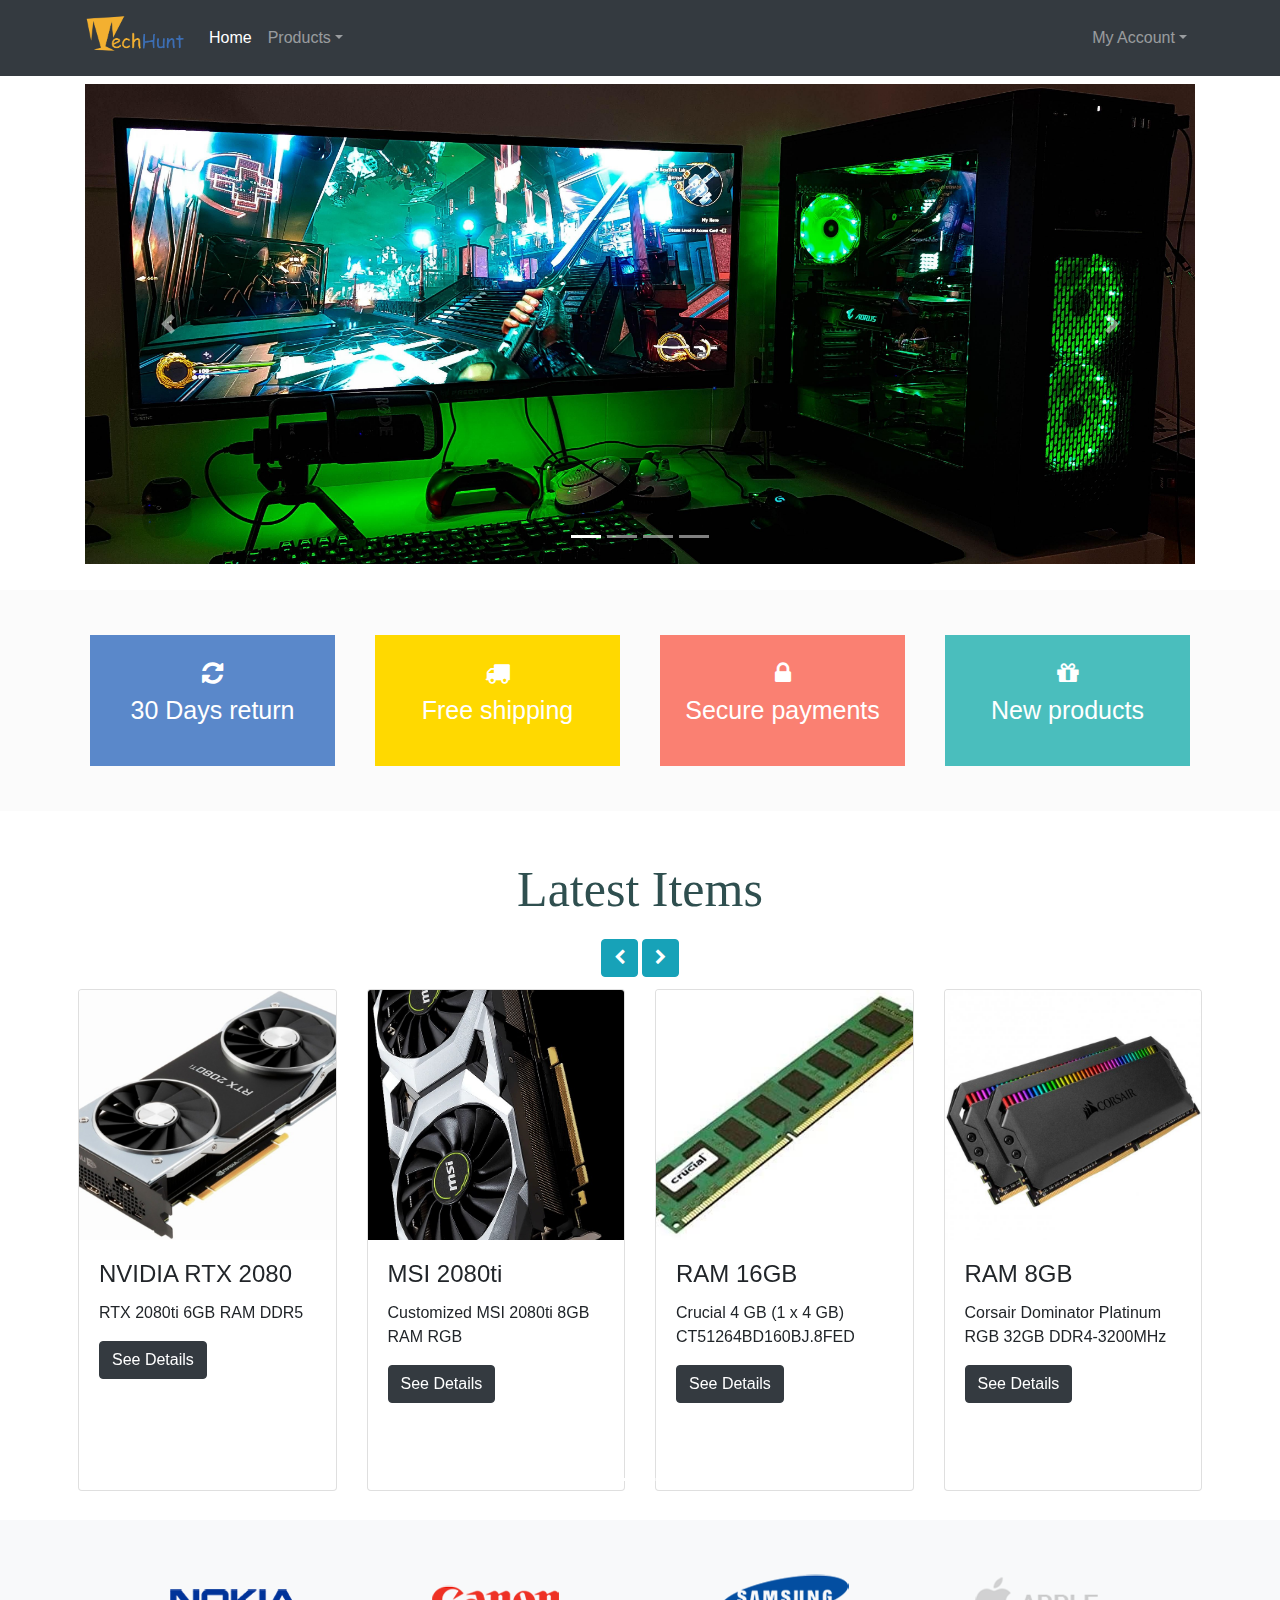
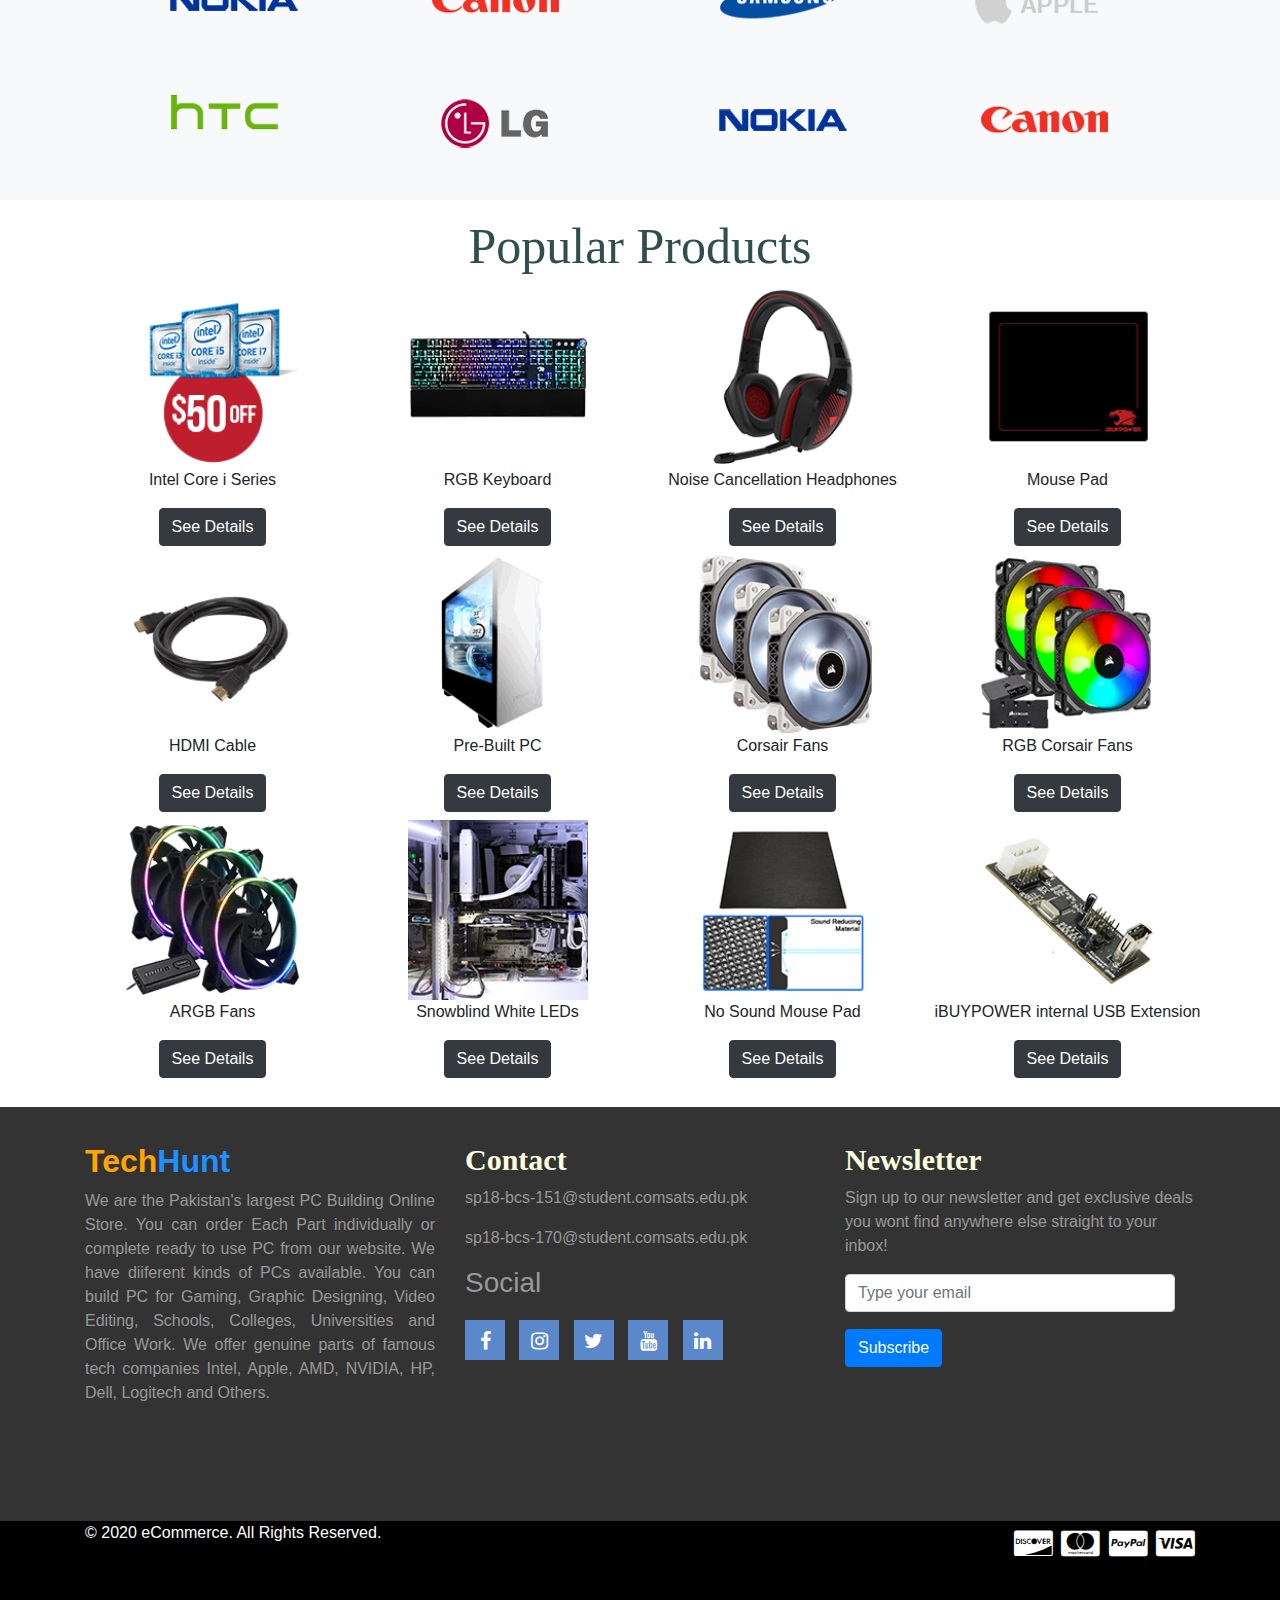
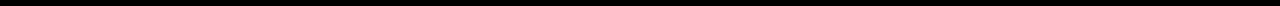
==== commit 68272e25: "SHariq all webpages" ====
--- a/index.html
+++ b/index.html
@@ -1,6 +1,5 @@
 <!DOCTYPE html>
 <html>
-
 <head>
     <title>Tech Hunt</title>
     <meta charset="utf-8">
@@ -17,7 +16,6 @@
     <script src="js/popper.min.js"></script>
     <script src="js/bootstrap.min.js"></script>
 </head>
-
 <body>
 <!--Navbar-->
 <nav id="myNavbar" class="navbar navbar-expand-md sticky-top navbar-dark bg-dark w-100">
@@ -37,6 +35,11 @@
                     <a href="#" class="nav-link dropdown-toggle" data-toggle="dropdown">Products</a>
                     <div class="dropdown-menu dropdown-menu-right">
                         <a href="motherboard.html" class="dropdown-item">Motherboard</a>
+                        <a href="processor.html" class="dropdown-item">Processors</a>
+                        <a href="rams.html" class="dropdown-item">RAM</a>
+                        <a href="graphic_card.html" class="dropdown-item">Graphic Processing Unit</a>
+                        <a href="powersupply.html" class="dropdown-item">Power Supply Unit</a>
+                        <a href="Storage.html" class="dropdown-item">Storage</a>
                     </div>
                 </li>
             </ul>
@@ -154,7 +157,7 @@
                                 <div class="card-body">
                                     <h4 class="card-title">NVIDIA RTX 2080</h4>
                                     <p class="card-text">RTX 2080ti 6GB RAM DDR5</p>
-                                    <a class="btn btn-light">See Details</a>
+                                    <button id="123457" class="btn btn-dark">See Details</button>
                                 </div>
                             </div>
                         </div>
@@ -164,7 +167,7 @@
                                 <div class="card-body">
                                     <h4 class="card-title">MSI 2080ti</h4>
                                     <p class="card-text">Customized MSI 2080ti 8GB RAM RGB</p>
-                                    <a class="btn btn-light">See Details</a>
+                                    <button class="btn btn-dark">See Details</button>
                                 </div>
                             </div>
                         </div>
@@ -175,7 +178,7 @@
                                     <h4 class="card-title">RAM 16GB</h4>
                                     <p class="card-text">
                                         Crucial 4 GB (1 x 4 GB) CT51264BD160BJ.8FED</p>
-                                    <a class="btn btn-light">See Details</a>
+                                    <button class="btn btn-dark">See Details</button>
                                 </div>
                             </div>
                         </div>
@@ -185,7 +188,7 @@
                                 <div class="card-body">
                                     <h4 class="card-title">RAM 8GB</h4>
                                     <p class="card-text">Corsair Dominator Platinum RGB 32GB DDR4-3200MHz</p>
-                                    <a class="btn btn-light">See Details</a>
+                                    <button class="btn btn-dark">See Details</button>
                                 </div>
                             </div>
                         </div>
@@ -201,7 +204,7 @@
                                 <div class="card-body">
                                     <h4 class="card-title">RAM 16GB</h4>
                                     <p class="card-text">G.Skill TridentZ RGB 16GB DDR4-2400MHz</p>
-                                    <a class="btn btn-light">See Details</a>
+                                    <button class="btn btn-dark">See Details</button>
                                 </div>
                             </div>
                         </div>
@@ -211,7 +214,7 @@
                                 <div class="card-body">
                                     <h4 class="card-title">SSD 500GB</h4>
                                     <p class="card-text">FireCuda 510. Some solid read/write speeds.</p>
-                                    <a class="btn btn-light">See Details</a>
+                                    <button class="btn btn-dark">See Details</button>
                                 </div>
                             </div>
                         </div>
@@ -221,7 +224,7 @@
                                 <div class="card-body">
                                     <h4 class="card-title">PC Case</h4>
                                     <p class="card-text">White, Elequoent and Transpaernt PC Case.</p>
-                                    <a class="btn btn-light">See Details</a>
+                                    <button class="btn btn-dark">See Details</button>
                                 </div>
                             </div>
                         </div>
@@ -231,7 +234,7 @@
                                 <div class="card-body">
                                     <h4 class="card-title">ASUS Monitor</h4>
                                     <p class="card-text">ASUS ROG Monitor For Gaming</p>
-                                    <a class="btn btn-light">See Details</a>
+                                    <button class="btn btn-dark">See Details</button>
                                 </div>
                             </div>
                         </div>
@@ -409,5 +412,9 @@
     </div>
 </div>
 <!--Bottom Footer End-->
+<!--Jquery -->
+<script src="js/jquery-3.5.1.min.js"></script>
+<script src="js/myquery.js"></script>
+<!--./Jqeuery-->
 </body>
 </html>
--- a/css/mystyle.css
+++ b/css/mystyle.css
@@ -234,4 +234,84 @@
 }
 #checkoutform span .btn:hover {
     background-color: none;
+}
+
+#motherboard
+    /* breadcrumb */
+ul.breadcrumb {
+    width: auto;
+    border-radius: 0px;
+    padding: 10px 16px;
+    list-style: none;
+    background-color:white;
+    border: 1px solid rgb(155, 155, 155);
+}
+ul.breadcrumb li {
+    display: inline;
+    font-size: 12px;
+}
+ul.breadcrumb li+li:before {
+    padding: 8px;
+    color: black;
+    content: "/\00a0";
+}
+ul.breadcrumb li a {
+    color: #0275d8;
+    text-decoration: none;
+}
+ul.breadcrumb li a:hover {
+    color: #01447e;
+    text-decoration: underline;
+}
+/*  */
+.accordion__button{
+    display: block;
+    width: 100%;
+    padding: 15px;
+    border: none;
+    outline: none;
+    cursor: pointer;
+    background: lightgray;
+    color: white;
+    text-align: left;
+    transition: background 0.2s;
+}
+.accordion__button::after{
+    content:'\25be' ;
+    float: right;
+    transform:scale(1.5) ;
+}
+.accordion__button--active{
+    overflow:default;
+    background: #555555;
+}
+.accordion__button--active::after{
+    content: '\25b4';
+}
+
+.accordion__content{
+    overflow: hidden;
+    max-height: 0;
+    transition: max-height 0.2s;
+    padding: 0 15px;
+    font-family: sans-serif;
+    background-color: white;
+
+}
+.accordion__content a{
+    padding: 20px;
+    font-size: 12px;
+    font-family: 'Quicksand', sans-serif;
+    margin-bottom: 5px;
+
+}
+.accordion__content .form-check .form-check-label{
+    color: rgb(44, 44, 235);
+    font-family: 'Quicksand', sans-serif;
+}
+#img{
+    max-width: 100%;
+}
+.error{
+    background-color: white;
 }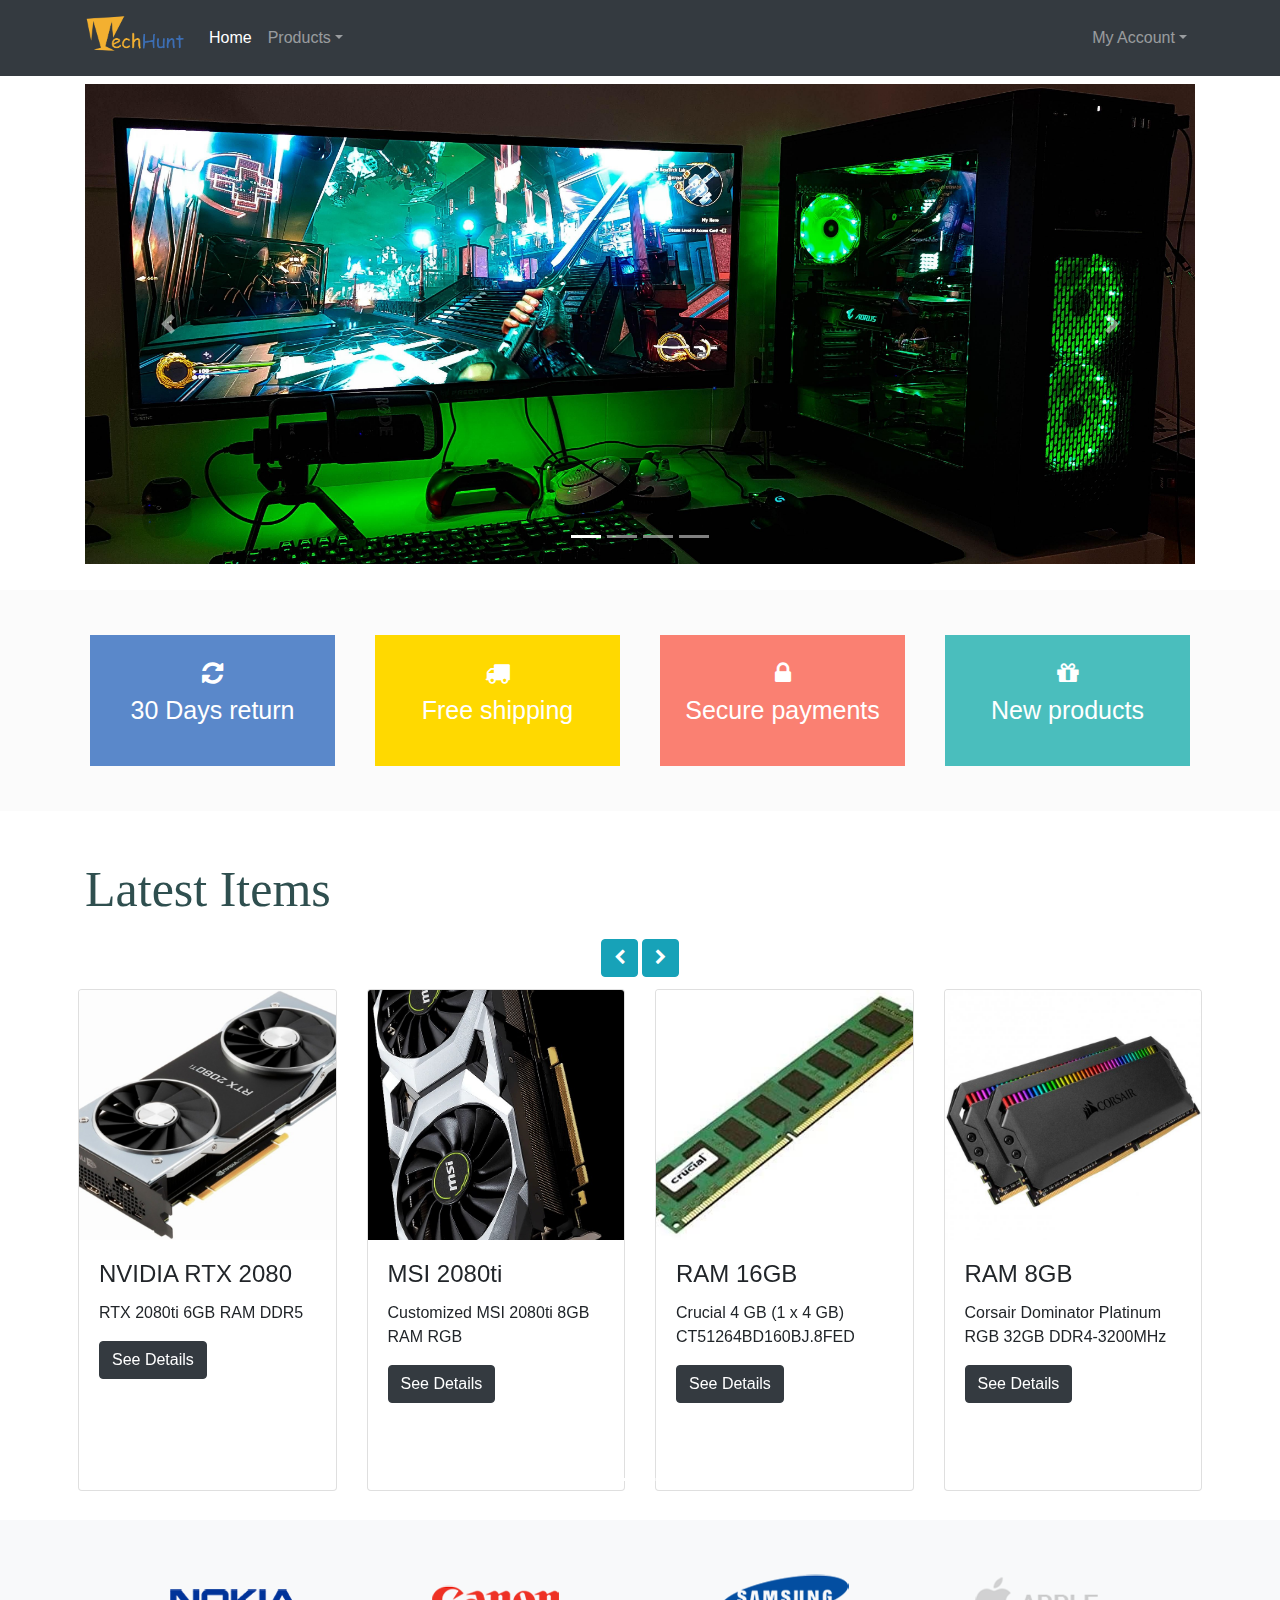
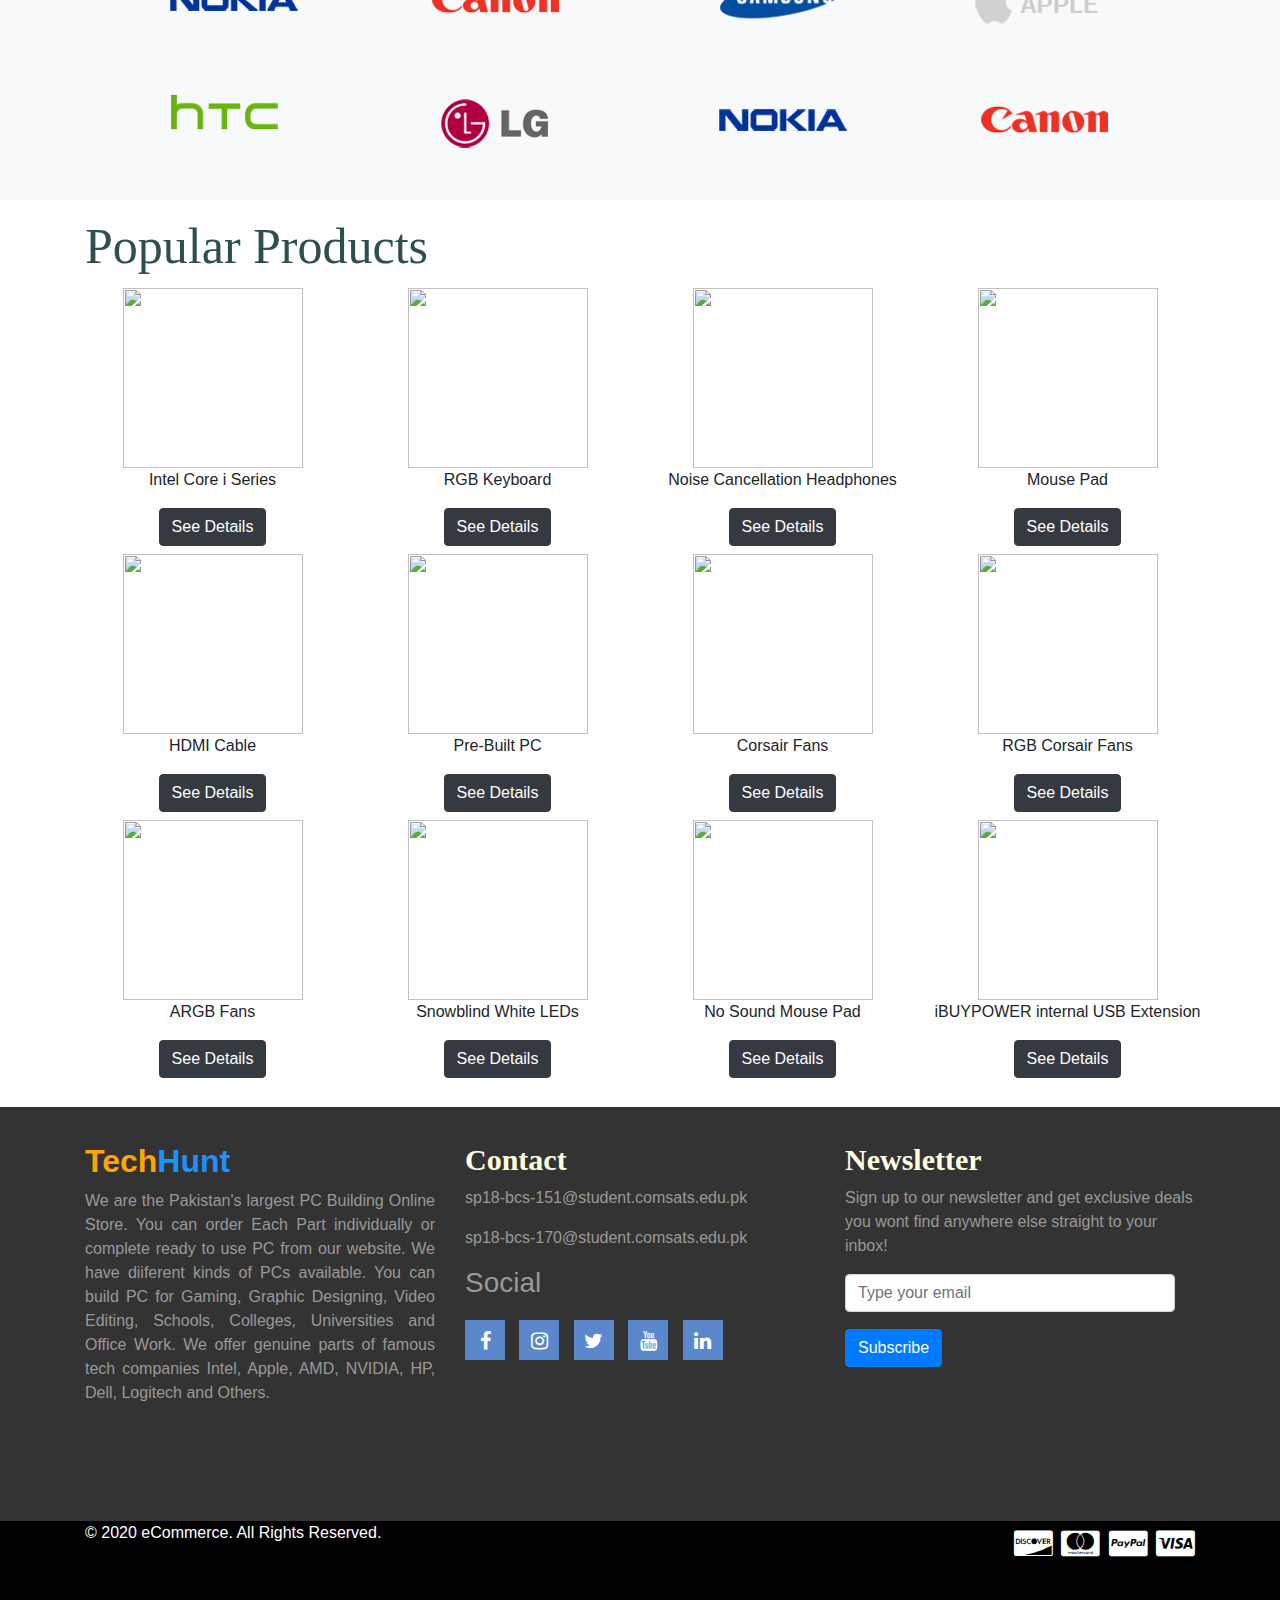
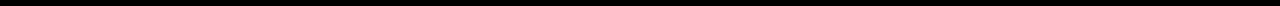
==== commit a5320540: "Verifying Email Sign Up" ====
--- a/index.html
+++ b/index.html
@@ -11,12 +11,13 @@
     <link rel="stylesheet" href="css/mystyle.css">
     <link rel="stylesheet" href="css/bootstrap.min.css">
     <link rel="stylesheet" href="fa/css/font-awesome.min.css">
-    <script src="js/myscript.js"></script>
     <script src="js/jquery-3.5.1.min.js"></script>
+    <script src="js/myquery.js"></script>
     <script src="js/popper.min.js"></script>
     <script src="js/bootstrap.min.js"></script>
 </head>
 <body>
+
 <!--Navbar-->
 <nav id="myNavbar" class="navbar navbar-expand-md sticky-top navbar-dark bg-dark w-100">
     <div class="container">
@@ -59,6 +60,7 @@
     </div>
 </nav>
 <!--Navbar End-->
+
 <!--Carousel to display customer's built-->
 <div class="container">
     <div id="myCarousel" class="carousel slide w-100 mt-2" data-ride="carousel">
@@ -94,6 +96,7 @@
     </div>
 </div>
 <!-- End Carousel to display customer's built-->
+
 <!--Promo area-->
 <div class="promo-area">
     <div class="container">
@@ -126,6 +129,7 @@
     </div>
 </div>
 <!--Promo Area End-->
+
 <!--Multi Item Carousel-->
 <div id="multi-item-carousel-div" class="container mt-5">
     <div class="row">
@@ -157,7 +161,7 @@
                                 <div class="card-body">
                                     <h4 class="card-title">NVIDIA RTX 2080</h4>
                                     <p class="card-text">RTX 2080ti 6GB RAM DDR5</p>
-                                    <button id="123457" class="btn btn-dark">See Details</button>
+                                    <button id="3" class="btn btn-dark">See Details</button>
                                 </div>
                             </div>
                         </div>
@@ -167,7 +171,7 @@
                                 <div class="card-body">
                                     <h4 class="card-title">MSI 2080ti</h4>
                                     <p class="card-text">Customized MSI 2080ti 8GB RAM RGB</p>
-                                    <button class="btn btn-dark">See Details</button>
+                                    <button id="4" class="btn btn-dark">See Details</button>
                                 </div>
                             </div>
                         </div>
@@ -178,7 +182,7 @@
                                     <h4 class="card-title">RAM 16GB</h4>
                                     <p class="card-text">
                                         Crucial 4 GB (1 x 4 GB) CT51264BD160BJ.8FED</p>
-                                    <button class="btn btn-dark">See Details</button>
+                                    <button id="5" class="btn btn-dark">See Details</button>
                                 </div>
                             </div>
                         </div>
@@ -188,7 +192,7 @@
                                 <div class="card-body">
                                     <h4 class="card-title">RAM 8GB</h4>
                                     <p class="card-text">Corsair Dominator Platinum RGB 32GB DDR4-3200MHz</p>
-                                    <button class="btn btn-dark">See Details</button>
+                                    <button id="6" class="btn btn-dark">See Details</button>
                                 </div>
                             </div>
                         </div>
@@ -204,7 +208,7 @@
                                 <div class="card-body">
                                     <h4 class="card-title">RAM 16GB</h4>
                                     <p class="card-text">G.Skill TridentZ RGB 16GB DDR4-2400MHz</p>
-                                    <button class="btn btn-dark">See Details</button>
+                                    <button id="7" class="btn btn-dark">See Details</button>
                                 </div>
                             </div>
                         </div>
@@ -214,7 +218,7 @@
                                 <div class="card-body">
                                     <h4 class="card-title">SSD 500GB</h4>
                                     <p class="card-text">FireCuda 510. Some solid read/write speeds.</p>
-                                    <button class="btn btn-dark">See Details</button>
+                                    <button id="8" class="btn btn-dark">See Details</button>
                                 </div>
                             </div>
                         </div>
@@ -224,7 +228,7 @@
                                 <div class="card-body">
                                     <h4 class="card-title">PC Case</h4>
                                     <p class="card-text">White, Elequoent and Transpaernt PC Case.</p>
-                                    <button class="btn btn-dark">See Details</button>
+                                    <button id="9" class="btn btn-dark">See Details</button>
                                 </div>
                             </div>
                         </div>
@@ -234,7 +238,7 @@
                                 <div class="card-body">
                                     <h4 class="card-title">ASUS Monitor</h4>
                                     <p class="card-text">ASUS ROG Monitor For Gaming</p>
-                                    <button class="btn btn-dark">See Details</button>
+                                    <button id="10" class="btn btn-dark">See Details</button>
                                 </div>
                             </div>
                         </div>
@@ -248,6 +252,7 @@
     </div>
 </div>
 <!--Multi Item Carousel End-->
+
 <!--Brands-->
 <div class="brands-area bg-light">
     <div class="container">
@@ -266,6 +271,7 @@
     </div>
 </div>
 <!--Brands End-->
+
 <!--Popular Items-->
 <div class="container mt-3">
     <div class="row">
@@ -275,68 +281,69 @@
     <div class="row text-center">
 
         <div class="p-1 col-sm-6 col-md-4 col-lg-3">
-            <img src="img/lp/1.png" width="180px" height="180px">
+            <img src="img/pp/1.png" width="180px" height="180px">
             <p>Intel Core i Series</p>
-            <button class="btn btn-dark">See Details</button>
-        </div>
-        <div class="p-1 col-sm-6 col-md-4 col-lg-3">
-            <img src="img/lp/2.png" width="180px" height="180px">
+            <button id="11" class="btn btn-dark">See Details</button>
+        </div>
+        <div class="p-1 col-sm-6 col-md-4 col-lg-3">
+            <img src="img/pp/2.png" width="180px" height="180px">
             <p>RGB Keyboard</p>
-            <button class="btn btn-dark">See Details</button>
-        </div>
-        <div class="p-1 col-sm-6 col-md-4 col-lg-3">
-            <img src="img/lp/3.png" width="180px" height="180px">
+            <button id="12" class="btn btn-dark">See Details</button>
+        </div>
+        <div class="p-1 col-sm-6 col-md-4 col-lg-3">
+            <img src="img/pp/3.png" width="180px" height="180px">
             <p>Noise Cancellation Headphones</p>
-            <button class="btn btn-dark">See Details</button>
-        </div>
-        <div class="p-1 col-sm-6 col-md-4 col-lg-3">
-            <img src="img/lp/4.png" width="180px" height="180px">
+            <button id="13" class="btn btn-dark">See Details</button>
+        </div>
+        <div class="p-1 col-sm-6 col-md-4 col-lg-3">
+            <img src="img/pp/4.png" width="180px" height="180px">
             <p>Mouse Pad</p>
-            <button class="btn btn-dark">See Details</button>
-        </div>
-        <div class="p-1 col-sm-6 col-md-4 col-lg-3">
-            <img src="img/lp/5.png" width="180px" height="180px">
+            <button id="14" class="btn btn-dark">See Details</button>
+        </div>
+        <div class="p-1 col-sm-6 col-md-4 col-lg-3">
+            <img src="img/pp/5.png" width="180px" height="180px">
             <p>HDMI Cable</p>
-            <button class="btn btn-dark">See Details</button>
-        </div>
-        <div class="p-1 col-sm-6 col-md-4 col-lg-3">
-            <img src="img/lp/6.gif" width="180px" height="180px">
+            <button id="15" class="btn btn-dark">See Details</button>
+        </div>
+        <div class="p-1 col-sm-6 col-md-4 col-lg-3">
+            <img src="img/pp/6.gif" width="180px" height="180px">
             <p>Pre-Built PC</p>
-            <button class="btn btn-dark">See Details</button>
-        </div>
-        <div class="p-1 col-sm-6 col-md-4 col-lg-3">
-            <img src="img/lp/7.png" width="180px" height="180px">
+            <button id="16" class="btn btn-dark">See Details</button>
+        </div>
+        <div class="p-1 col-sm-6 col-md-4 col-lg-3">
+            <img src="img/pp/7.png" width="180px" height="180px">
             <p>Corsair Fans</p>
-            <button class="btn btn-dark">See Details</button>
-        </div>
-        <div class="p-1 col-sm-6 col-md-4 col-lg-3">
-            <img src="img/lp/8.png" width="180px" height="180px">
+            <button id="17" class="btn btn-dark">See Details</button>
+        </div>
+        <div class="p-1 col-sm-6 col-md-4 col-lg-3">
+            <img src="img/pp/8.png" width="180px" height="180px">
             <p>RGB Corsair Fans</p>
-            <button class="btn btn-dark">See Details</button>
-        </div>
-        <div class="p-1 col-sm-6 col-md-4 col-lg-3">
-            <img src="img/lp/9.png" width="180px" height="180px">
+            <button id="18" class="btn btn-dark">See Details</button>
+        </div>
+        <div class="p-1 col-sm-6 col-md-4 col-lg-3">
+            <img src="img/pp/9.png" width="180px" height="180px">
             <p>ARGB Fans</p>
-            <button class="btn btn-dark">See Details</button>
-        </div>
-        <div class="p-1 col-sm-6 col-md-4 col-lg-3">
-            <img src="img/lp/10.png" width="180px" height="180px">
+            <button id="19" class="btn btn-dark">See Details</button>
+        </div>
+        <div class="p-1 col-sm-6 col-md-4 col-lg-3">
+            <img src="img/pp/10.png" width="180px" height="180px">
             <p>Snowblind White LEDs</p>
-            <button class="btn btn-dark">See Details</button>
-        </div>
-        <div class="p-1 col-sm-6 col-md-4 col-lg-3">
-            <img src="img/lp/11.png" width="180px" height="180px">
+            <button id="20" class="btn btn-dark">See Details</button>
+        </div>
+        <div class="p-1 col-sm-6 col-md-4 col-lg-3">
+            <img src="img/pp/11.png" width="180px" height="180px">
             <p>No Sound Mouse Pad</p>
-            <button class="btn btn-dark">See Details</button>
-        </div>
-        <div class="p-1 col-sm-6 col-md-4 col-lg-3">
-            <img src="img/lp/12.png" width="180px" height="180px">
+            <button id="21" class="btn btn-dark">See Details</button>
+        </div>
+        <div class="p-1 col-sm-6 col-md-4 col-lg-3">
+            <img src="img/pp/12.png" width="180px" height="180px">
             <p>iBUYPOWER internal USB Extension</p>
-            <button class="btn btn-dark">See Details</button>
+            <button id="33" class="btn btn-dark">See Details</button>
         </div>
     </div>
 </div>
 <!--Popular Items End-->
+
 <!--Top Footer Area-->
 <div class="footer-top-area">
     <div class="container">
@@ -391,6 +398,7 @@
     </div>
 </div>
 <!--Top Footer Area End-->
+
 <!--Bottom Footer-->
 <div class="footer-bottom-area">
     <div class="container">
@@ -412,9 +420,6 @@
     </div>
 </div>
 <!--Bottom Footer End-->
-<!--Jquery -->
-<script src="js/jquery-3.5.1.min.js"></script>
-<script src="js/myquery.js"></script>
-<!--./Jqeuery-->
+
 </body>
 </html>
--- a/css/mystyle.css
+++ b/css/mystyle.css
@@ -150,7 +150,6 @@
 /*Latest Products Area*/
 .lph1 {
     font-size: 50px;
-    text-align: center;
     color: darkslategrey;
     font-family: "Calibri",serif;
     font-weight: 100;
@@ -210,17 +209,16 @@
     width: 1100px;
     margin: 0 auto;
     height: 800px;
-    background-color: yellow;
     box-shadow: 5px 10px 5px #888888;
 }
 /* for left side columns */
-#up{
+#up,#up1,#up2{
     width: 50%;
     color: #f4f4f4;
     margin: 0 auto;
 }
 /* for right side colums */
-#down{
+#down1,#down2,#down{
     width: 50%;
     color: #f4f4f4;
 }
@@ -229,14 +227,14 @@
 }
 #datepicker > span:hover{cursor: pointer;}
 
-#lab{
+#lab,#lab1,#lab2,#lab3,#lab4{
     color: white;
 }
 #checkoutform span .btn:hover {
     background-color: none;
 }
 
-#motherboard
+/*#motherboard*/
     /* breadcrumb */
 ul.breadcrumb {
     width: auto;
@@ -314,4 +312,17 @@
 }
 .error{
     background-color: white;
-}+}
+
+/*Description of any item*/
+#description{
+
+    position:fixed;
+    left: 0;
+    right: 0;
+    top: 15%;
+    z-index: 1;
+    border : 3px solid black;
+
+}
+
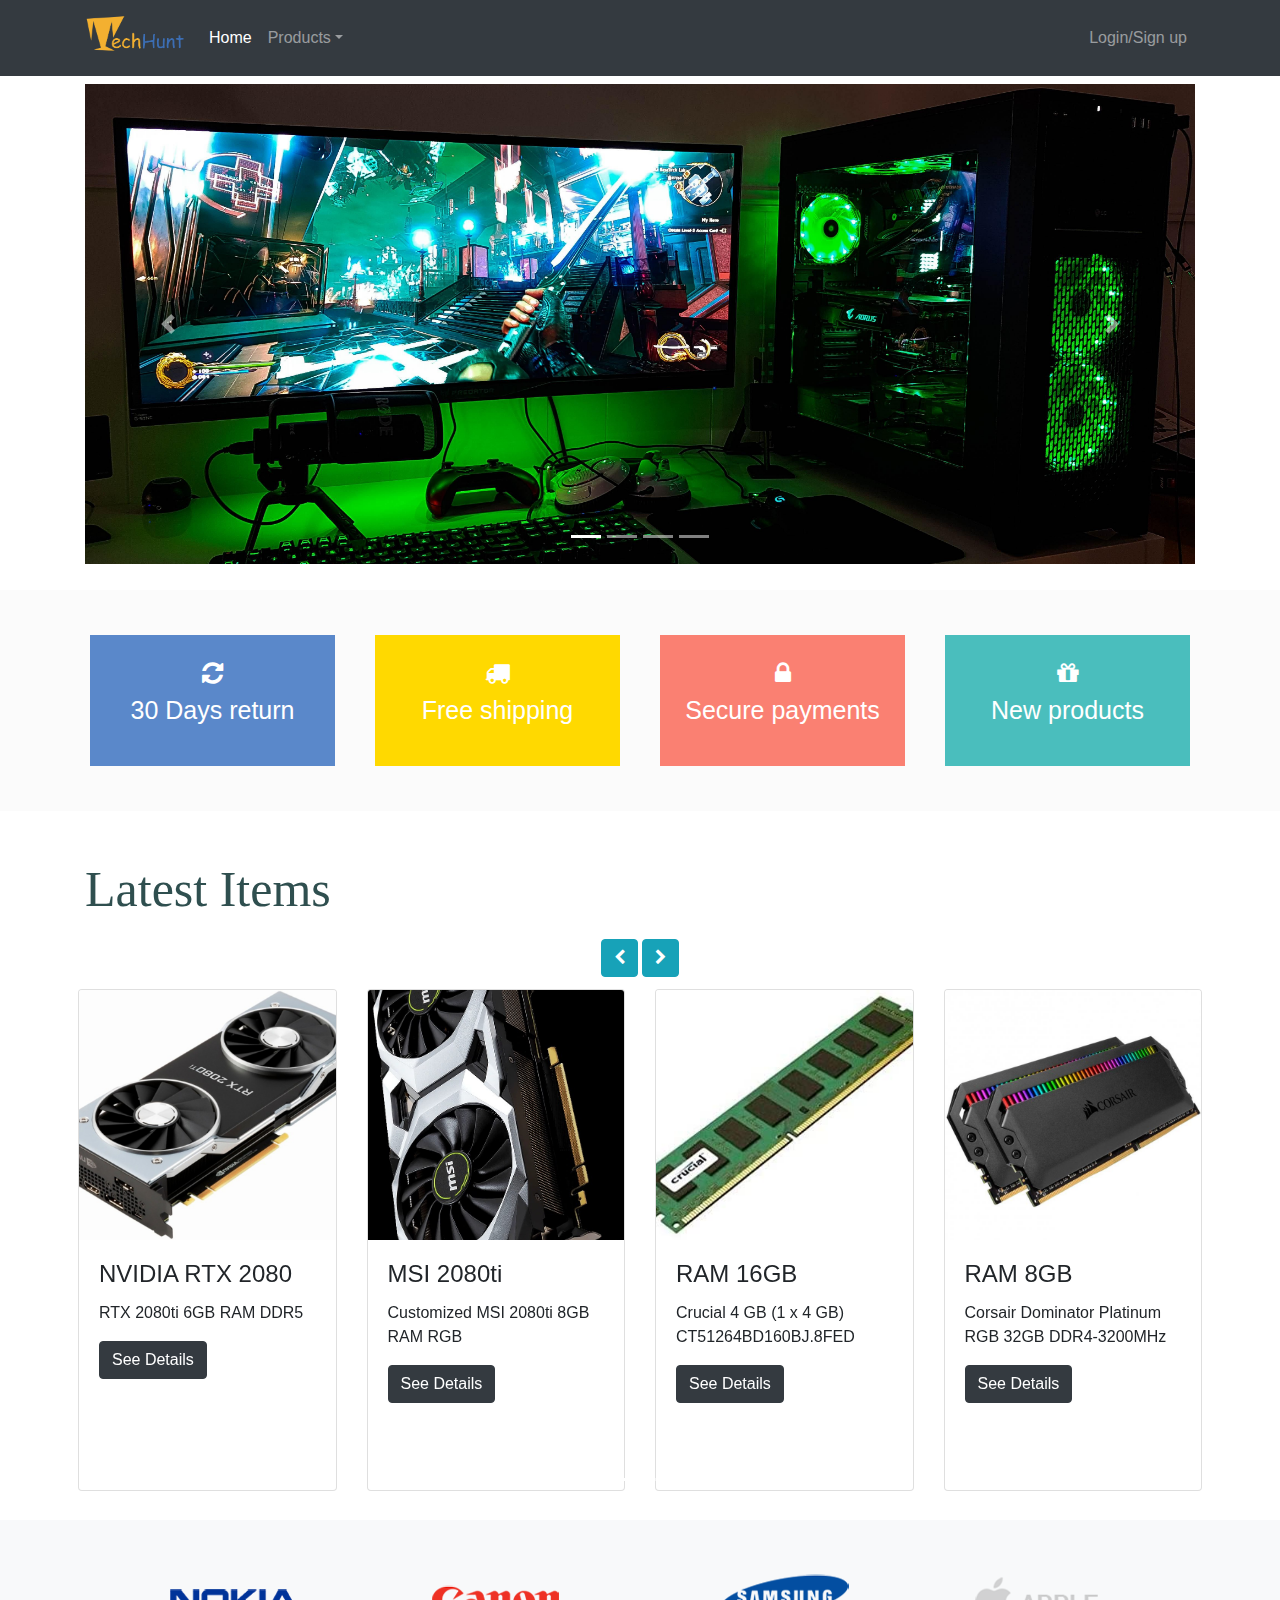
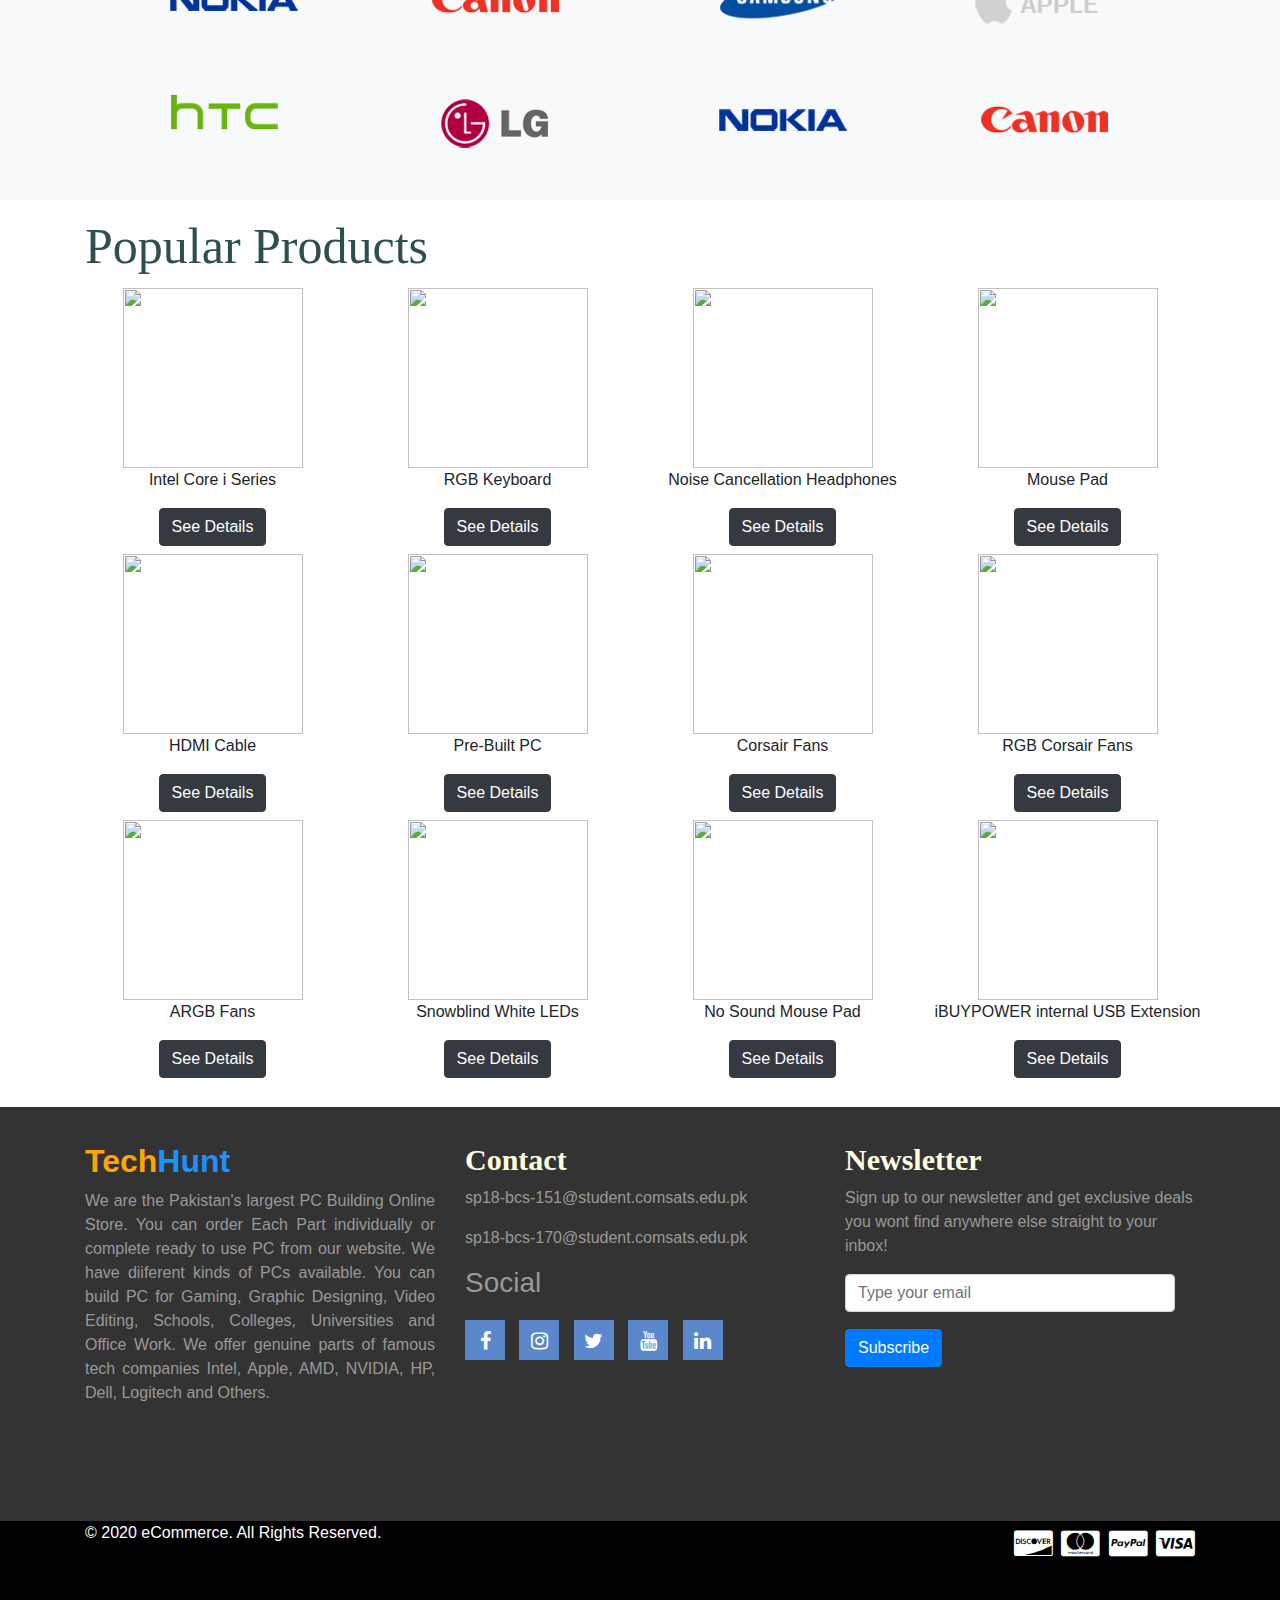
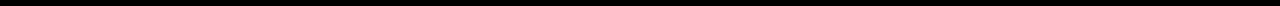
==== commit d0498a67: "Login Module Done" ====
--- a/index.html
+++ b/index.html
@@ -13,6 +13,7 @@
     <link rel="stylesheet" href="fa/css/font-awesome.min.css">
     <script src="js/jquery-3.5.1.min.js"></script>
     <script src="js/myquery.js"></script>
+    <script src="js/js.cookie.min.js"></script>
     <script src="js/popper.min.js"></script>
     <script src="js/bootstrap.min.js"></script>
 </head>
@@ -45,6 +46,11 @@
                 </li>
             </ul>
             <ul class="nav navbar-nav ml-auto">
+                <li class="nav-item">
+                    <a href="signin.html" class="nav-link">Login/Sign up</a>
+                </li>
+            </ul>
+            <ul class="nav navbar-nav ml-auto">
                 <li class="nav-item dropdown">
                     <a href="#" class="nav-link dropdown-toggle" data-toggle="dropdown">My Account</a>
                     <div class="dropdown-menu dropdown-menu-right">
@@ -52,7 +58,7 @@
                         <a href="wishlist.html" class="dropdown-item">Wishlist</a>
                         <a href="account.html" class="dropdown-item">Settings</a>
                         <div class="dropdown-divider"></div>
-                        <a href="signin.html" class="dropdown-item">Login/Sign up</a>
+                        <a href="javascript:" class="dropdown-item" onclick="logout()">Logout</a>
                     </div>
                 </li>
             </ul>
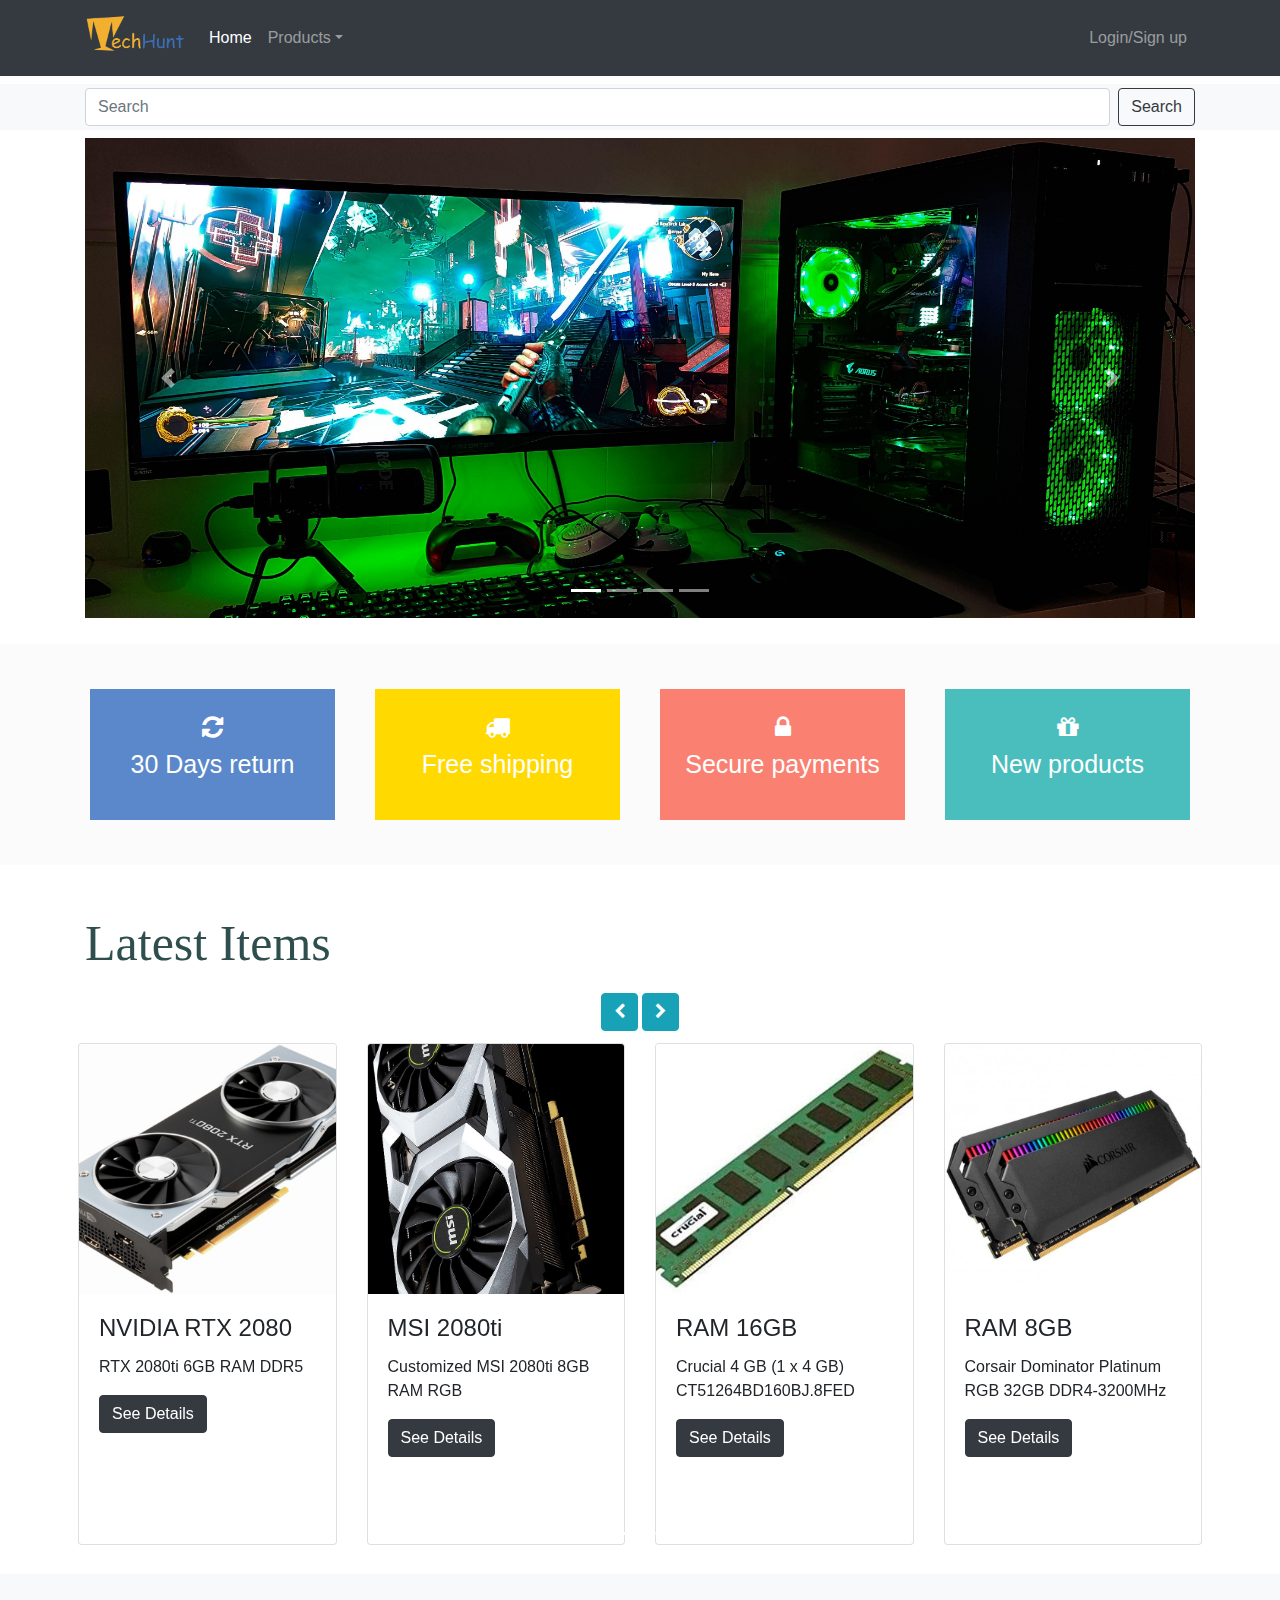
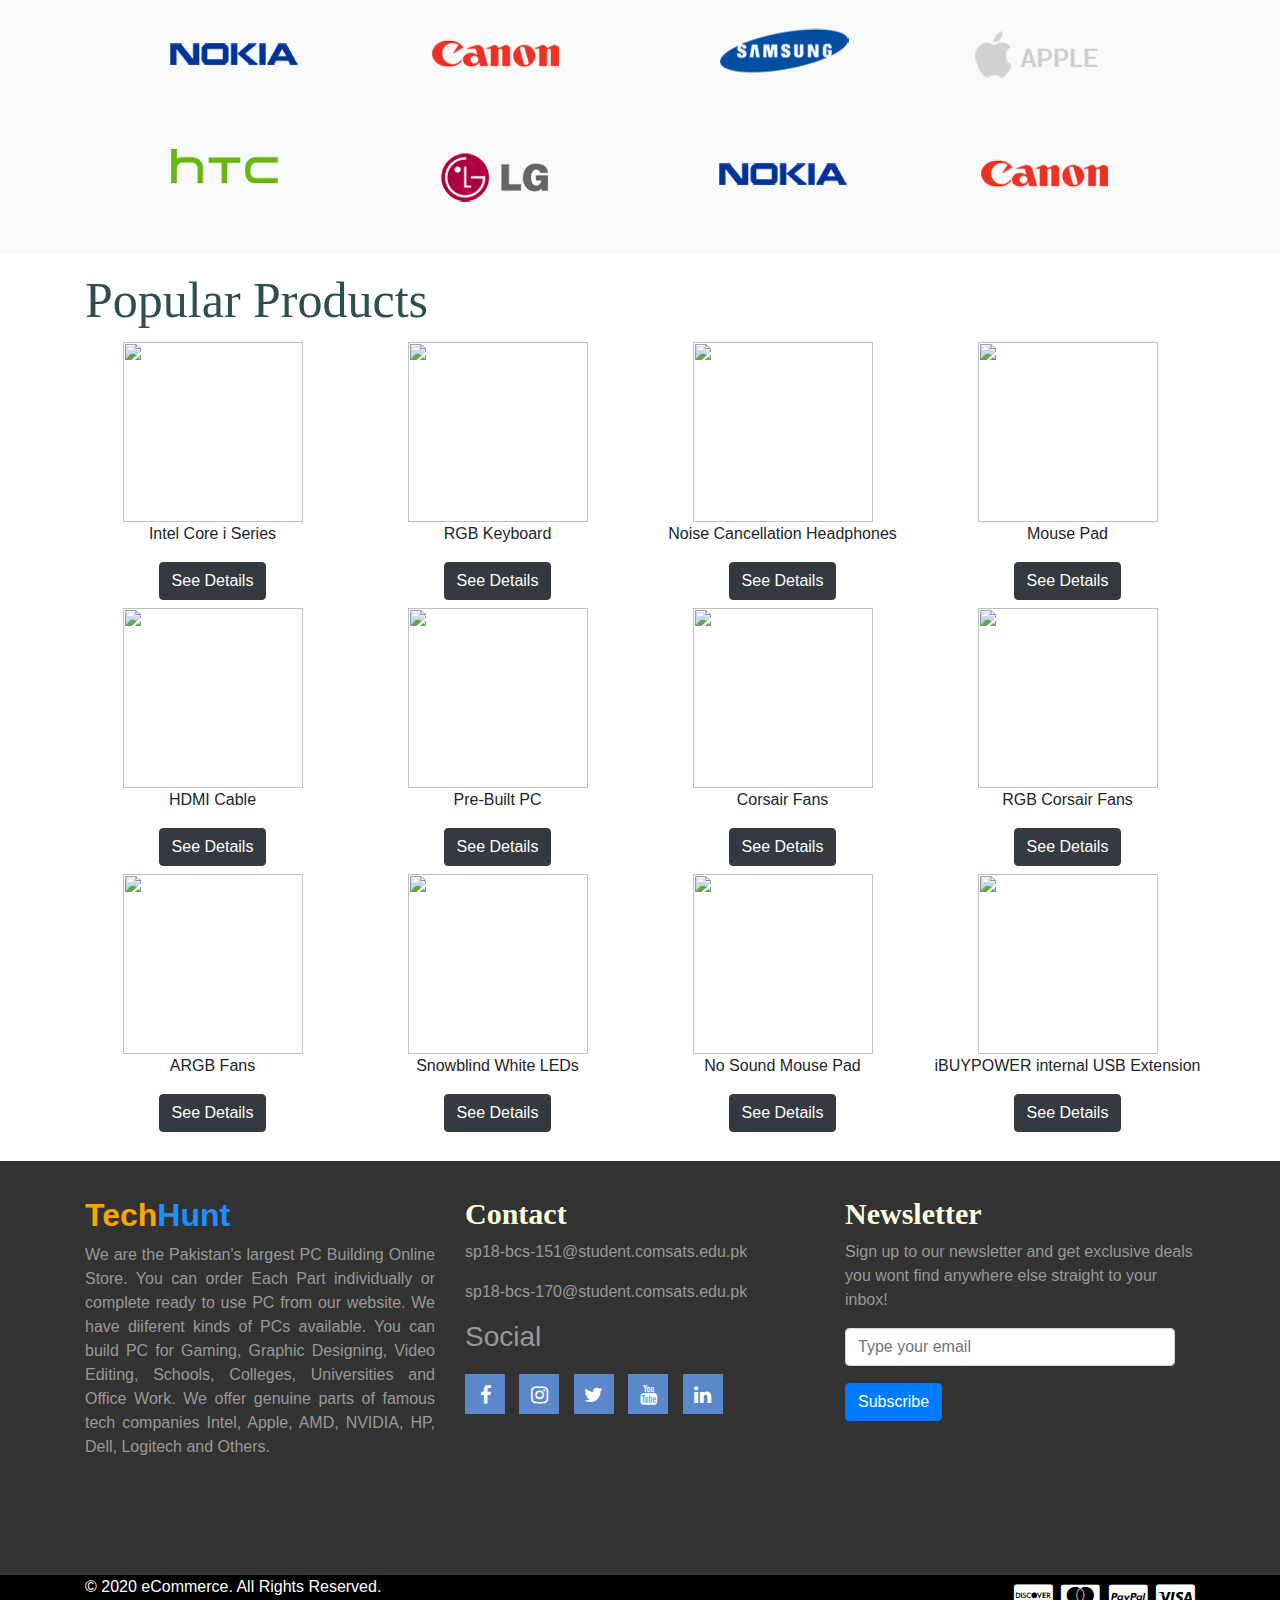
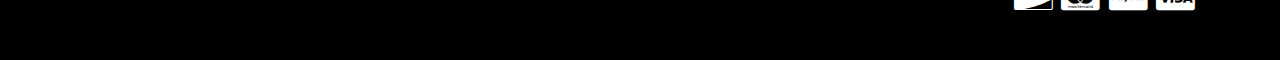
==== commit bd76057d: "Bootsrtap Collapse Implementing" ====
--- a/index.html
+++ b/index.html
@@ -19,53 +19,70 @@
 </head>
 <body>
 
-<!--Navbar-->
-<nav id="myNavbar" class="navbar navbar-expand-md sticky-top navbar-dark bg-dark w-100">
-    <div class="container">
-        <a class="navbar-brand" href="index.html"><img src="img/logo-min.png" height="50" width="100"></a>
-        <button type="button" class="navbar-toggler" data-toggle="collapse" data-target="#navbarCollapse">
-            <span class="fa fa-bars"></span>
-        </button>
-        <div id="navbarCollapse" class="collapse navbar-collapse">
-            <ul class="nav navbar-nav">
-                <li class="nav-item active">
-                    <a href="javascript:" class="nav-link" onclick="scrollToTop(2000);">Home</a>
-                </li>
-            </ul>
-            <ul class="nav navbar-nav">
-                <li class="nav-item dropdown">
-                    <a href="#" class="nav-link dropdown-toggle" data-toggle="dropdown">Products</a>
-                    <div class="dropdown-menu dropdown-menu-right">
-                        <a href="motherboard.html" class="dropdown-item">Motherboard</a>
-                        <a href="processor.html" class="dropdown-item">Processors</a>
-                        <a href="rams.html" class="dropdown-item">RAM</a>
-                        <a href="graphic_card.html" class="dropdown-item">Graphic Processing Unit</a>
-                        <a href="powersupply.html" class="dropdown-item">Power Supply Unit</a>
-                        <a href="Storage.html" class="dropdown-item">Storage</a>
-                    </div>
-                </li>
-            </ul>
-            <ul class="nav navbar-nav ml-auto">
-                <li class="nav-item">
-                    <a href="signin.html" class="nav-link">Login/Sign up</a>
-                </li>
-            </ul>
-            <ul class="nav navbar-nav ml-auto">
-                <li class="nav-item dropdown">
-                    <a href="#" class="nav-link dropdown-toggle" data-toggle="dropdown">My Account</a>
-                    <div class="dropdown-menu dropdown-menu-right">
-                        <a href="cart.html" class="dropdown-item">Cart/Checkout</a>
-                        <a href="wishlist.html" class="dropdown-item">Wishlist</a>
-                        <a href="account.html" class="dropdown-item">Settings</a>
-                        <div class="dropdown-divider"></div>
-                        <a href="javascript:" class="dropdown-item" onclick="logout()">Logout</a>
-                    </div>
-                </li>
-            </ul>
-        </div>
-    </div>
-</nav>
-<!--Navbar End-->
+<div class="sticky-top">
+    <!--Navbar-->
+    <nav id="myNavbar" class="navbar navbar-expand-md navbar-dark bg-dark w-100">
+        <div class="container">
+            <a class="navbar-brand" href="index.html"><img src="img/logo-min.png" height="50" width="100"></a>
+            <button type="button" class="navbar-toggler" data-toggle="collapse" data-target="#navbarCollapse">
+                <span class="fa fa-bars"></span>
+            </button>
+            <div id="navbarCollapse" class="collapse navbar-collapse">
+                <ul class="nav navbar-nav">
+                    <li class="nav-item active">
+                        <a href="javascript:" class="nav-link" onclick="scrollToTop(2000);">Home</a>
+                    </li>
+                </ul>
+                <ul class="nav navbar-nav">
+                    <li class="nav-item dropdown">
+                        <a href="#" class="nav-link dropdown-toggle" data-toggle="dropdown">Products</a>
+                        <div class="dropdown-menu dropdown-menu-right">
+                            <a href="motherboard.html" class="dropdown-item">Motherboard</a>
+                            <a href="processor.html" class="dropdown-item">Processors</a>
+                            <a href="rams.html" class="dropdown-item">RAM</a>
+                            <a href="graphic_card.html" class="dropdown-item">Graphic Processing Unit</a>
+                            <a href="powersupply.html" class="dropdown-item">Power Supply Unit</a>
+                            <a href="Storage.html" class="dropdown-item">Storage</a>
+                            <a href="other.html" class="dropdown-item">Others</a>
+                        </div>
+                    </li>
+                </ul>
+                <ul class="nav navbar-nav ml-auto">
+                    <li class="nav-item">
+                        <a href="signin.html" class="nav-link">Login/Sign up</a>
+                    </li>
+                </ul>
+                <ul class="nav navbar-nav ml-auto">
+                    <li class="nav-item dropdown">
+                        <a href="#" class="nav-link dropdown-toggle" data-toggle="dropdown">My Account</a>
+                        <div class="dropdown-menu dropdown-menu-right">
+                            <a href="cart.html" class="dropdown-item">Cart/Checkout</a>
+                            <a href="wishlist.html" class="dropdown-item">Wishlist</a>
+                            <a href="account.html" class="dropdown-item">Settings</a>
+                            <div class="dropdown-divider"></div>
+                            <a href="javascript:" class="dropdown-item" onclick="logout()">Logout</a>
+                        </div>
+                    </li>
+                </ul>
+            </div>
+        </div>
+    </nav>
+    <!--Navbar End-->
+
+    <!--Search Bar-->
+    <div class="my-2 py-1 bg-light">
+        <div class="container">
+            <form class="form-inline mt-2 my-lg-0">
+                <input class="form-control mr-sm-2 flex-grow-1" type="text" placeholder="Search" aria-label="Search"
+                       onkeyup="searchSuggest();" autocomplete="off" id="txtSearch" alt="Search Criteria" data-toggle="collapse"
+                       aria-expanded="false" aria-controls="search_suggest" data-target="#search_suggest">
+                <button class="btn btn-outline-dark my-2 my-sm-0" type="submit" id="cmdSearch" value="Search">Search</button>
+            </form>
+            <div id="search_suggest" class="collapse"></div>
+        </div>
+    </div>
+<!--    Search Bar End-->
+</div>
 
 <!--Carousel to display customer's built-->
 <div class="container">
--- a/css/mystyle.css
+++ b/css/mystyle.css
@@ -230,9 +230,6 @@
 #lab,#lab1,#lab2,#lab3,#lab4{
     color: white;
 }
-#checkoutform span .btn:hover {
-    background-color: none;
-}
 
 /*#motherboard*/
     /* breadcrumb */
@@ -324,5 +321,4 @@
     z-index: 1;
     border : 3px solid black;
 
-}
-
+}